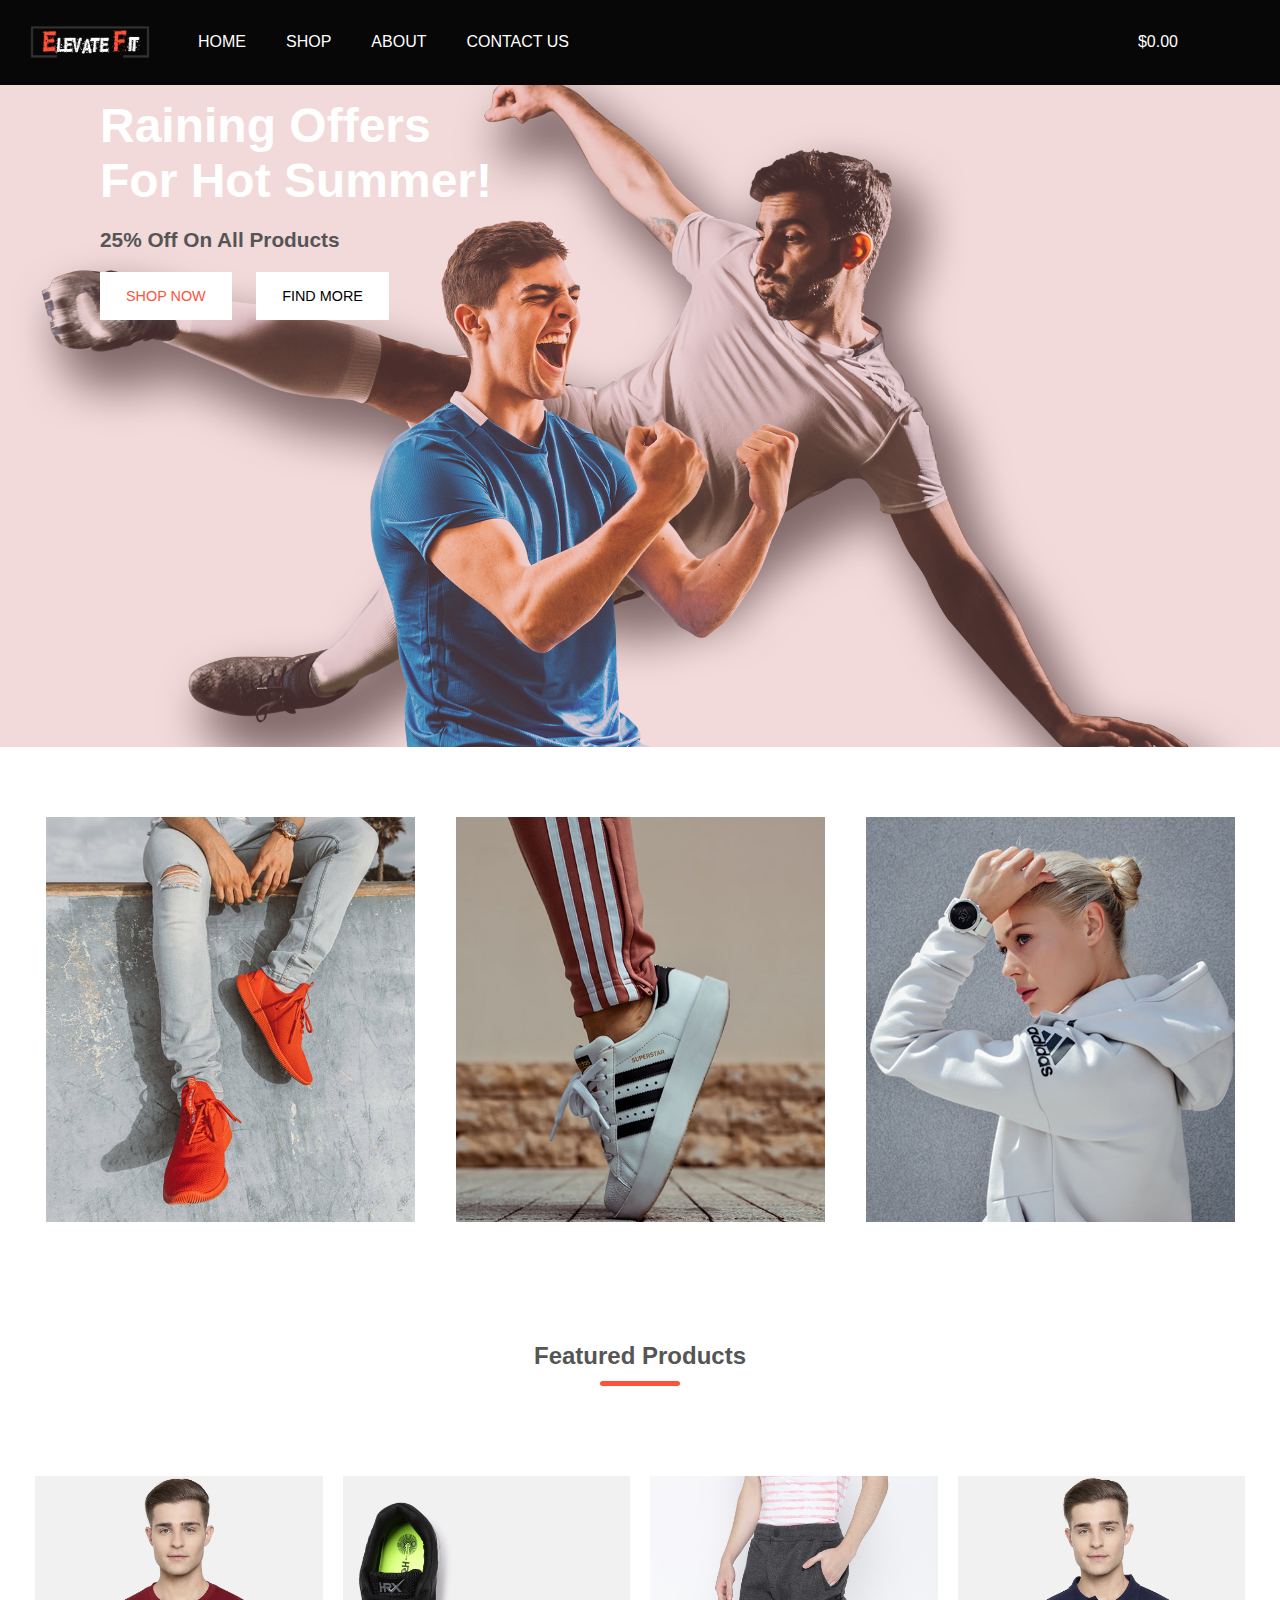
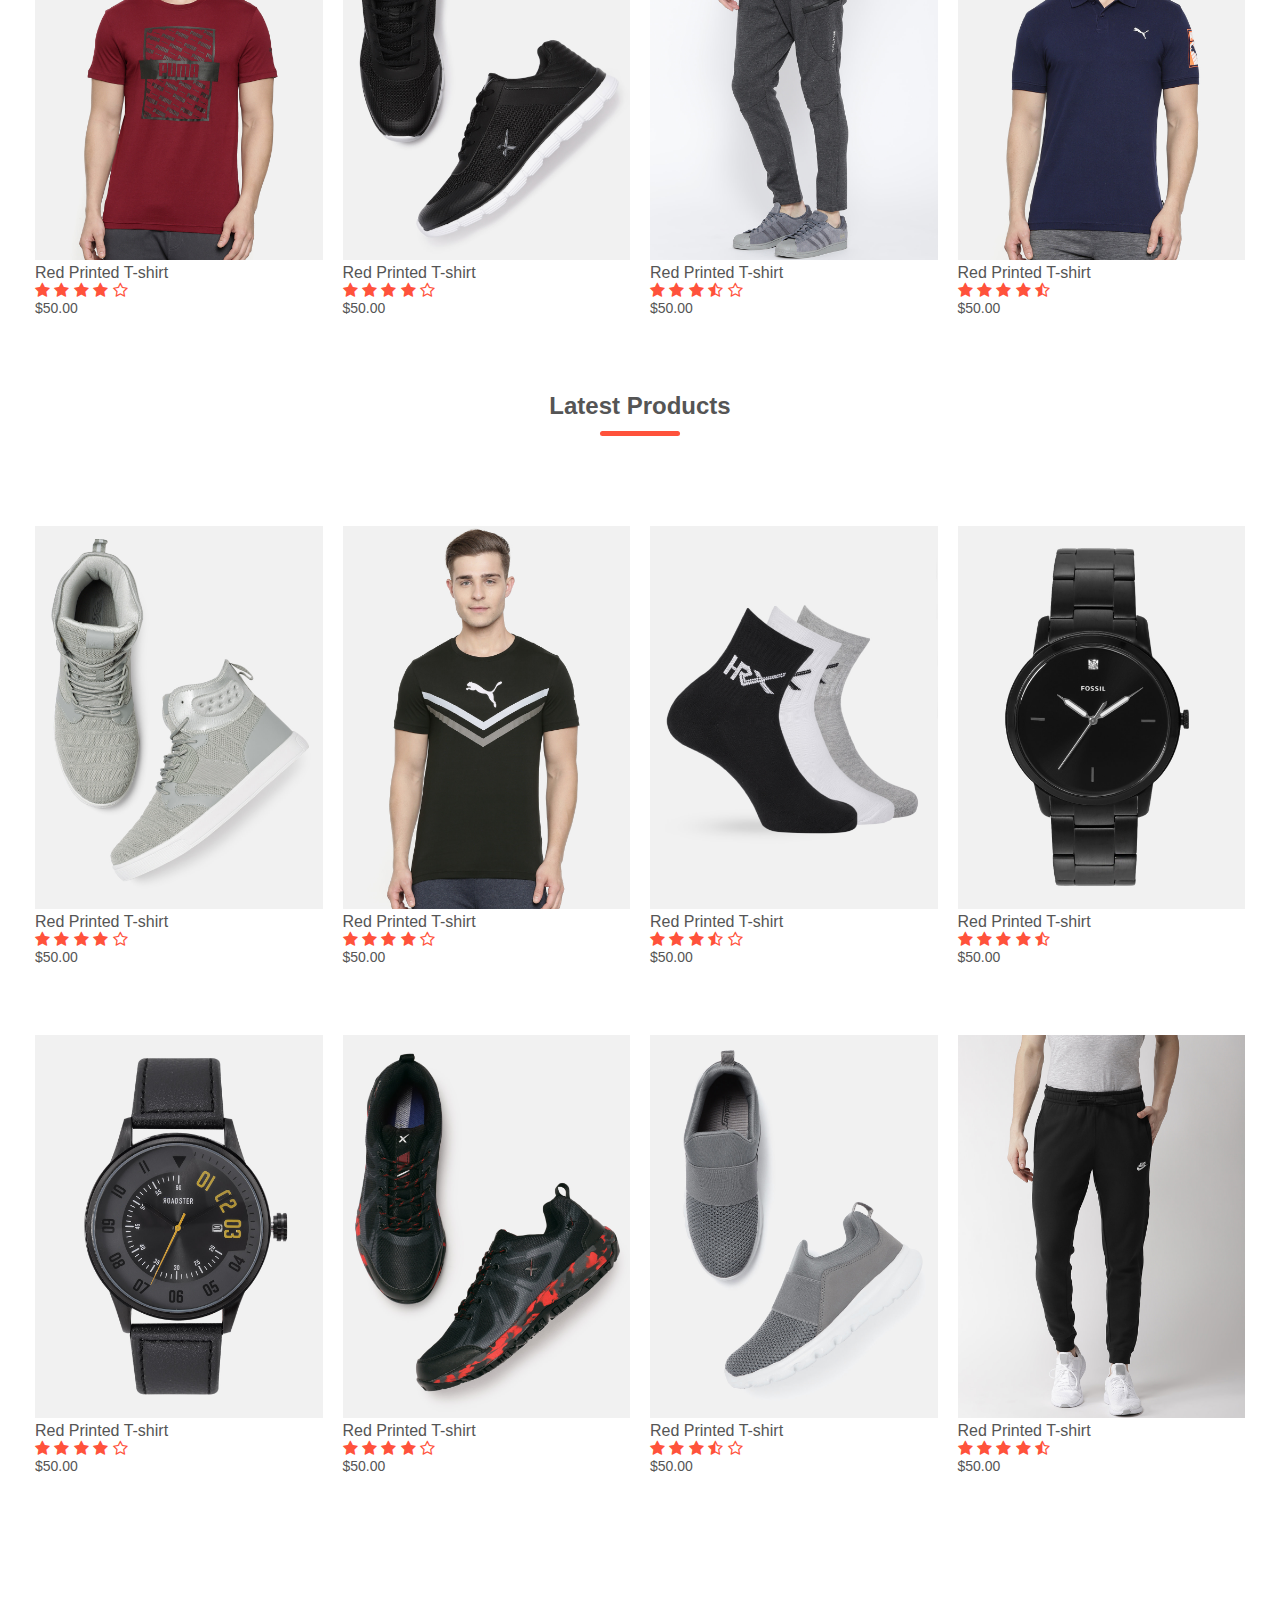
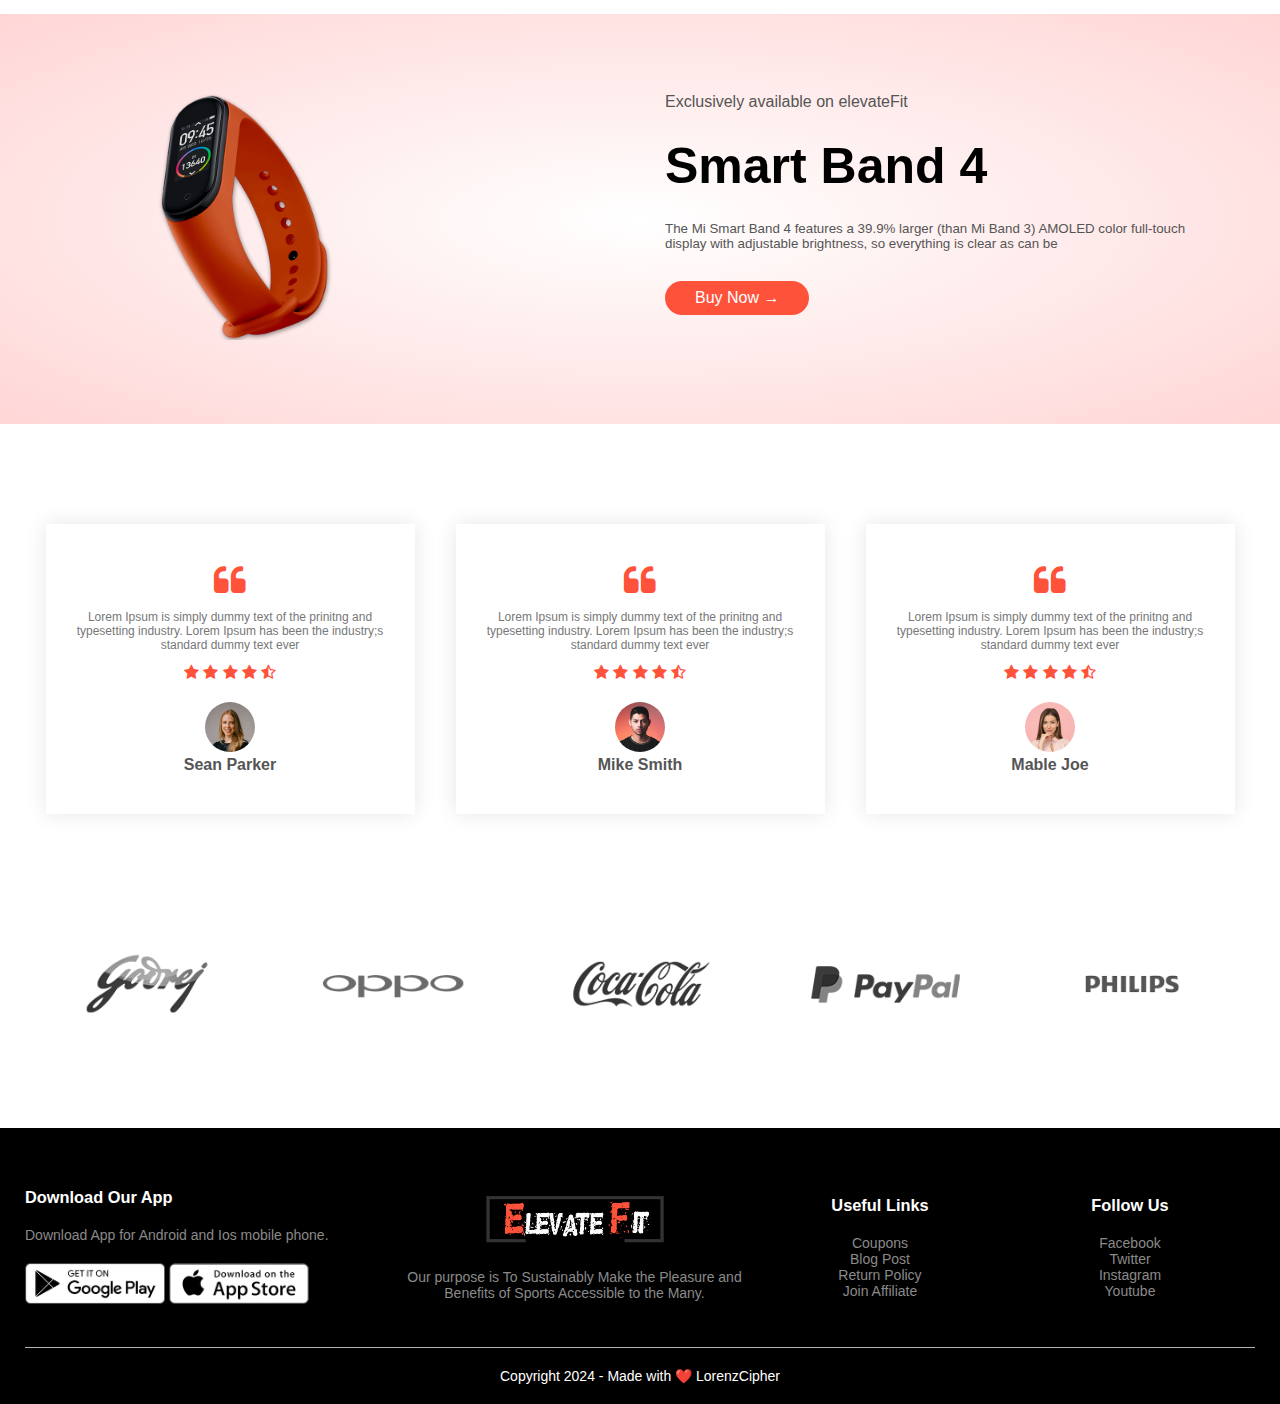
==== index.html @ 2be1a94d "ELF-1 ELF-2 filter category and by price" ====
<!DOCTYPE html>
<html lang="en">

<head>
    <meta charset="UTF-8">
    <meta name="viewport" content="width=device-width, initial-scale=1.0">
    <!--we have added this view port tag and set initial scale to 1 so that our side shoudl be adjustable according to different devices especially for mobile devices-->
    <title>elevateFit | The #1 Ecommerce Website </title>
    <link rel="stylesheet" href="css/style.css">
    <link rel="stylesheet" href="css/banner.css">
    <link href="https://fonts.googleapis.com/css2?family=Poppins:wght@200;300;400;500;600;700&display=swap"
        rel="stylesheet">
    <!--poppins font from google fonts website then select popping select some types and then embed-->
    <link rel="stylesheet" href="https://stackpath.bootstrapcdn.com/font-awesome/4.7.0/css/font-awesome.min.css">
    <!--link to connect to font awesome 4 to use different icons, just type font awesome 4 cdn and click on first link and copy the url and past it here with rel="stylesheet"-->

    <link rel="stylesheet" href="https://cdnjs.cloudflare.com/ajax/libs/font-awesome/6.4.0/css/all.min.css"
        integrity="sha512-iecdLmaskl7CVkqkXNQ/ZH/XLlvWZOJyj7Yy7tcenmpD1ypASozpmT/E0iPtmFIB46ZmdtAc9eNBvH0H/ZpiBw=="
        crossorigin="anonymous" referrerpolicy="no-referrer" />

    <link rel="stylesheet" href="https://cdnjs.cloudflare.com/ajax/libs/font-awesome/4.7.0/css/font-awesome.min.css">
    <!---- icon cdn link---->

    <script src="https://code.jquery.com/jquery-3.5.1.js"></script>
    <script src="https://cdnjs.cloudflare.com/ajax/libs/OwlCarousel2/2.3.4/owl.carousel.min.js"></script>
    <link rel="stylesheet" href="https://cdnjs.cloudflare.com/ajax/libs/OwlCarousel2/2.3.4/assets/owl.carousel.min.css">
    <!--- owl carsoul ---->
</head>

<body>

    <!--making header-->
    <header>

        <nav id="nav">

            <img src="images/logo-white.png" class="logo">

            <ul class="menu-bar-side">
                <li><a href="index.html" style=" all: unset;">Home</a></li>
                <li><a href="Products.html" style=" all: unset;">Shop</a></li>
                <li><a href="#" style=" all: unset;">about</a></li>
                <li><a href="#" style=" all: unset;">contact us</a></li>
            </ul>

            <ul class="menu-bar">

                <li>&#36;0.00</li>
                <li><i class='fas fa-shopping-cart'></i></li>

            </ul>

            <i class="fa fa-bars"></i>
        </nav>


        <div class="content">

            <h2 class="heading">
                Raining Offers For Hot Summer!
            </h2>

            <h4>
                25% Off On All Products
            </h4>

            <button class="shopNow">
                shop now
            </button>
            <button class="findMore">
                find more
            </button>

        </div>

    </header>
    <!--- end header --->

    <!--Featured categories-->
  
    <div class="categories">


       
        <div class="small container">
            <div class="row">

                <!--3 columns for 3 images-->
                <div class="col-3">
                    <img src="images/category-1.jpg" alt="">
                </div>
                <div class="col-3">
                    <img src="images/category-2.jpg" alt="">
                </div>
                <div class="col-3">
                    <img src="images/category-3.jpg" alt="">
                </div>

            </div>
        </div>

    </div>

    <!--Featured Products-->
    <!--using same class small container to maintain same styling-->

    <div class="small container">
      
        <h2 class="title">Featured Products</h2>
        <div class="row">
         

            
            <div class="col-4">
                <a href="product-detail.html"><img src="images/product-1.jpg"></a>
                <a href="product-detail.html">
                    <h4>Red Printed T-shirt</h4>
                </a>
                <div class="rating">
                    <i class="fa fa-star"
                        aria-hidden="true"></i>
                    <i class="fa fa-star" aria-hidden="true"></i>
                    <i class="fa fa-star" aria-hidden="true"></i>
                    <i class="fa fa-star" aria-hidden="true"></i>
                    <i class="fa fa-star-o" aria-hidden="true"></i>
                </div>
                <p>$50.00</p>
            </div>

            <div class="col-4">
                <img src="images/product-2.jpg">
                <h4>Red Printed T-shirt</h4>
                <div class="rating">
                    <i class="fa fa-star"
                        aria-hidden="true"></i>
                    <i class="fa fa-star" aria-hidden="true"></i>
                    <i class="fa fa-star" aria-hidden="true"></i>
                    <i class="fa fa-star" aria-hidden="true"></i>
                    <i class="fa fa-star-o" aria-hidden="true"></i>
                </div>
                <p>$50.00</p>
            </div>

            <div class="col-4">
                <img src="images/product-3.jpg">
                <h4>Red Printed T-shirt</h4>
                <div class="rating">
                    <i class="fa fa-star"
                        aria-hidden="true"></i>
                    <i class="fa fa-star" aria-hidden="true"></i>
                    <i class="fa fa-star" aria-hidden="true"></i>
                    <i class="fa fa-star-half-o" aria-hidden="true"></i>
                    <i class="fa fa-star-o" aria-hidden="true"></i>
                </div>
                <p>$50.00</p>
            </div>

            <div class="col-4">
                <img src="images/product-4.jpg">
                <h4>Red Printed T-shirt</h4>
                <div class="rating">
                    <i class="fa fa-star"
                        aria-hidden="true"></i>
                    <i class="fa fa-star" aria-hidden="true"></i>
                    <i class="fa fa-star" aria-hidden="true"></i>
                    <i class="fa fa-star" aria-hidden="true"></i>
                    <i class="fa fa-star-half-o" aria-hidden="true"></i>

                </div>
                <p>$50.00</p>
            </div>
        </div>

        

        <h2 class="title">Latest Products</h2>
        <div class="row">

            <div class="col-4">
                <img src="images/product-5.jpg">
                <h4>Red Printed T-shirt</h4>
                <div class="rating">
                    <i class="fa fa-star"
                        aria-hidden="true"></i>
                    <i class="fa fa-star" aria-hidden="true"></i>
                    <i class="fa fa-star" aria-hidden="true"></i>
                    <i class="fa fa-star" aria-hidden="true"></i>
                    <i class="fa fa-star-o" aria-hidden="true"></i>
                </div>
                <p>$50.00</p>
            </div>

            <div class="col-4">
                <img src="images/product-6.jpg">
                <h4>Red Printed T-shirt</h4>
                <div class="rating">
                    <i class="fa fa-star"
                        aria-hidden="true"></i>
                    <i class="fa fa-star" aria-hidden="true"></i>
                    <i class="fa fa-star" aria-hidden="true"></i>
                    <i class="fa fa-star" aria-hidden="true"></i>
                    <i class="fa fa-star-o" aria-hidden="true"></i>
                </div>
                <p>$50.00</p>
            </div>

            <div class="col-4">
                <img src="images/product-7.jpg">
                <h4>Red Printed T-shirt</h4>
                <div class="rating">
                    <i class="fa fa-star"
                        aria-hidden="true"></i>
                    <i class="fa fa-star" aria-hidden="true"></i>
                    <i class="fa fa-star" aria-hidden="true"></i>
                    <i class="fa fa-star-half-o" aria-hidden="true"></i>
                    <i class="fa fa-star-o" aria-hidden="true"></i>
                </div>
                <p>$50.00</p>
            </div>

            <div class="col-4">
                <img src="images/product-8.jpg">
                <h4>Red Printed T-shirt</h4>
                <div class="rating">
                    <i class="fa fa-star"
                        aria-hidden="true"></i>
                    <i class="fa fa-star" aria-hidden="true"></i>
                    <i class="fa fa-star" aria-hidden="true"></i>
                    <i class="fa fa-star" aria-hidden="true"></i>
                    <i class="fa fa-star-half-o" aria-hidden="true"></i>

                </div>
                <p>$50.00</p>
            </div>
        </div>
        <div class="row">
            <div class="col-4">
                <img src="images/product-9.jpg">
                <h4>Red Printed T-shirt</h4>
                <div class="rating">
                    <i class="fa fa-star"
                        aria-hidden="true"></i>
                    <i class="fa fa-star" aria-hidden="true"></i>
                    <i class="fa fa-star" aria-hidden="true"></i>
                    <i class="fa fa-star" aria-hidden="true"></i>
                    <i class="fa fa-star-o" aria-hidden="true"></i>
                </div>
                <p>$50.00</p>
            </div>

            <div class="col-4">
                <img src="images/product-10.jpg">
                <h4>Red Printed T-shirt</h4>
                <div class="rating">
                    <i class="fa fa-star"
                        aria-hidden="true"></i>
                    <i class="fa fa-star" aria-hidden="true"></i>
                    <i class="fa fa-star" aria-hidden="true"></i>
                    <i class="fa fa-star" aria-hidden="true"></i>
                    <i class="fa fa-star-o" aria-hidden="true"></i>
                </div>
                <p>$50.00</p>
            </div>

            <div class="col-4">
                <img src="images/product-11.jpg">
                <h4>Red Printed T-shirt</h4>
                <div class="rating">
                    <i class="fa fa-star"
                        aria-hidden="true"></i>
                    <i class="fa fa-star" aria-hidden="true"></i>
                    <i class="fa fa-star" aria-hidden="true"></i>
                    <i class="fa fa-star-half-o" aria-hidden="true"></i>
                    <i class="fa fa-star-o" aria-hidden="true"></i>
                </div>
                <p>$50.00</p>
            </div>

            <div class="col-4">
                <img src="images/product-12.jpg">
                <h4>Red Printed T-shirt</h4>
                <div class="rating">
                    <i class="fa fa-star"
                        aria-hidden="true"></i>
                    <i class="fa fa-star" aria-hidden="true"></i>
                    <i class="fa fa-star" aria-hidden="true"></i>
                    <i class="fa fa-star" aria-hidden="true"></i>
                    <i class="fa fa-star-half-o" aria-hidden="true"></i>

                </div>
                <p>$50.00</p>
            </div>
        </div>

    </div>

    <!--offer-->
    <div class="offer">
        <div class="container">
            <div class="row">

                <div class="col-2">
                    <img src="images/exclusive.png" class="offer-img">
                </div>

                <div class="col-2">
                    <p>Exclusively available on elevateFit</p>
                    <h1>Smart Band 4</h1>
                    <small>
                        The Mi Smart Band 4 features a 39.9% larger (than Mi Band 3) AMOLED color full-touch display
                        with adjustable brightness, so everything is clear as can be
                    </small>
                    <a href="" class="btn">Buy Now
                        &#8594;</a>

                </div>
            </div>
        </div>
    </div>

    <!----------------testimonials-------------->

    <div class="testimonial">
        <div class="small container">
            <div class="row">

                
                <div class="col-3">

                    
                    <i class="fa fa-quote-left" aria-hidden="true"></i>
                    <p>
                        Lorem Ipsum is simply dummy text of the prinitng and typesetting industry. Lorem Ipsum has been
                        the industry;s standard dummy text ever
                    </p>
                    <div class="rating">
                        <i class="fa fa-star"
                            aria-hidden="true"></i>
                        <i class="fa fa-star" aria-hidden="true"></i>
                        <i class="fa fa-star" aria-hidden="true"></i>
                        <i class="fa fa-star" aria-hidden="true"></i>
                        <i class="fa fa-star-half-o" aria-hidden="true"></i>
                    </div>
                    <img src="images/user-1.png">
                    <h3>Sean Parker</h3>

                </div>

                <div class="col-3">

                    
                    <i class="fa fa-quote-left" aria-hidden="true"></i>
                    <p>
                        Lorem Ipsum is simply dummy text of the prinitng and typesetting industry. Lorem Ipsum has been
                        the industry;s standard dummy text ever
                    </p>
                    <div class="rating">
                        <i class="fa fa-star"
                            aria-hidden="true"></i>
                        <i class="fa fa-star" aria-hidden="true"></i>
                        <i class="fa fa-star" aria-hidden="true"></i>
                        <i class="fa fa-star" aria-hidden="true"></i>
                        <i class="fa fa-star-half-o" aria-hidden="true"></i>
                    </div>
                    <img src="images/user-2.png">
                    <h3>Mike Smith</h3>

                </div>

                <div class="col-3">

                    <i class="fa fa-quote-left" aria-hidden="true"></i>
                    <p>
                        Lorem Ipsum is simply dummy text of the prinitng and typesetting industry. Lorem Ipsum has been
                        the industry;s standard dummy text ever
                    </p>
                    <div class="rating">
                        <i class="fa fa-star"
                            aria-hidden="true"></i>
                        <i class="fa fa-star" aria-hidden="true"></i>
                        <i class="fa fa-star" aria-hidden="true"></i>
                        <i class="fa fa-star" aria-hidden="true"></i>
                        <i class="fa fa-star-half-o" aria-hidden="true"></i>
                    </div>
                    <img src="images/user-3.png">
                    <h3>Mable Joe</h3>

                </div>

            </div>
        </div>
    </div>

    <!----------brands-------------->

    <div class="brands">
        <div class="small container">
            <div class="row">
                <div class="col-5">
                    <img src="images/logo-godrej.png">
                </div>

                <div class="col-5">
                    <img src="images/logo-oppo.png">
                </div>


                <div class="col-5">
                    <img src="images/logo-coca-cola.png">
                </div>


                <div class="col-5">
                    <img src="images/logo-paypal.png">
                </div>


                <div class="col-5">
                    <img src="images/logo-philips.png">
                </div>

            </div>
        </div>
    </div>

    <!-------footer------->
    <div class="footer">
        <div class="container">
            <div class="row">

           
                <div class="footer-col-1">
                    <h3>Download Our App</h3>
                    <p>Download App for Android and Ios mobile phone.</p>

                  
                    <div class="app-logo">
                        <img src="images/play-store.png">
                        <img src="images/app-store.png">
                    </div>

                </div>

                <div class="footer-col-2">
                    <img src="images/logo-white.png">
                    <p>Our purpose is To Sustainably Make the Pleasure and Benefits of Sports Accessible to the Many.
                    </p>
                </div>

                <div class="footer-col-3">
                    <h3>Useful Links</h3>
                    <ul>
                        <li>Coupons</li>
                        <li>Blog Post</li>
                        <li>Return Policy</li>
                        <li>Join Affiliate</li>
                    </ul>

                </div>

                <div class="footer-col-4">
                    <h3>Follow Us</h3>
                    <ul>
                        <li>Facebook</li>
                        <li>Twitter</li>
                        <li>Instagram</li>
                        <li>Youtube</li>
                    </ul>

                </div>
            </div>
            
            <hr>
            <a href="" class="copyright">Copyright 2024 - Made with ❤️ LorenzCipher</a>
        </div>
    </div>

    <!-----------------JS----------------------->


</body>

</html>
---- css/style.css ----
*{                              /* "*" is used for all elements in your website*/
    margin:0;               
    padding:0;
    box-sizing: border-box;     /*box sizing: border-box is used to add padding and border in both width and heghts.*/ 

}
body{
    font-family: 'Poppins', sans-serif;
}

.navbar{
    display: flex;
    align-items: center;
    padding: 20px;

}
nav{
    flex: 1;
    text-align: right;
}
nav ul{
    display: inline-block;
    list-style-type: none;
}
nav ul li{
    display: inline-block;
    margin-right:20px;
}
/*for menu links*/
a{
    text-decoration: none;
    color:#555;
}
p{
    color:#555;
}
.container{
    max-width: 1300px;/*width of the header section will not be more than 1300px*/
    margin: auto;
    padding-left: 25px;
    padding-right: 25px;
}
/*dividing text and image in haif*/
.row{
    display: flex;/*flexible content*/
    align-items: center;
    flex-wrap: wrap;/*wrap place single line or multi lines in given space.*/ 
    justify-content: space-around;/*"Display the flex items with space before, between, and after the lines:"*/
}
.col-2{
    flex-basis: 50%;/*divide it into haif*/
    min-width: 300px;
}
.col-2 img{
    max-width: 65%;
    padding: 50px 0px;/*top bottom 50, left right 0*/
}
.col-2 h1{
    font-size: 50px;
    line-height: 60px;
    margin: 25px;
}
.col-2 p{
    margin-left:25px;
}

/*design header button explore now*/
.btn{
    display: inline-block;
    background-color: #ff523b;
    color: #fff;
    padding: 8px 30px;
    margin: 30px 0;
    margin-left: 25px;
    border-radius: 30px;
    transition: background 0.5s;/*below I have specified the change in button color when hover. this transition will delay color change by 0.5 sec*/
}
.btn:hover{
    background: #563434;
}
.header{
    background: radial-gradient(#fff, #ffd6d6);
}
.header .row{
    margin-top: 75px;
}
/*for featured categories are*/
.categories{
    margin: 70px 0px;
}
.col-3{
    flex-basis: 30%;/*30% for each image*/
    min-width: 250px;/*images should have min width of 250 px*/
    margin-bottom: 30px;
}
.col-3 img{
    width: 100%;/*utilize full col-3 width which has min-width of 250 px*/
}
/*featured products*/
/*small container edit whole section consist of rows*/
.small container{
    max-width: 1080px;
    margin:auto;/*make images in center*/
    padding-left: 25px;
    padding-right: 25px;
}
/*col-4 will edit col of images*/
.col-4{
    flex-basis: 25%;/*each image column occupies 25% each*/
    padding: 10px;
    min-width: 200px;
    margin-bottom: 50px;
    transition: transform 0.5s;/*when apply hover effect it will move image with 5sec delay*/
}
.col-4 img{
    width: 100%;/*each image occupies full column width*/
}
/*for title class consist of heading of feature products*/
.title{
    text-align: center;
    margin: 0px auto 80px;
    position: relative;
    line-height: 60px;
    color: #555;
}

/*to make divider after featured products heading*/
.title::after{/*after is used to place something after anything*/
    content: "";/*will place divider after title content*/
    background: #ff523b;/*color of divider*/
    width: 80px;/*these all are the features of divider*/
    height:5px;
    border-radius: 5px;
    position: absolute;
    bottom: 0;
    left: 50%;/*50% from l.H.S*/
    transform: translateX(-50%);
}
/*for products title*/
h4{
    color: #555;
    font-weight: normal;
}
/*for products price*/
.col-4 p{    
    font-size: 14px;
}
/*change color of rating stars -> .rating for rating class and .fa for icons*/
.rating .fa{
    color: #ff523b;
}
/*hover effect to feature products images*/
.col-4:hover{
    transform: translateY(-5px);/*hover effect to col-4 which contain 4 images of featured products and image move in y direction when hover*/ 
}
/*offer section*/

.offer{
    background: radial-gradient(#fff, #ffd6d6);
    margin-top: 80px;
    padding: 30px;
}
.col-2 .offer-img{
    padding: 50px;   
}
small{
    color: #555;
    display: block;
    margin-left:25px;
}
/*testimonial*/
.testimonial{
    padding-top: 100px;
}
.testimonial .col-3{
    text-align: center;
    padding: 40px 20px;
    box-shadow: 0 0 20px 0 rgba(0,0,0,0.1);/*it will add shadow to each column like a box*/
    cursor: pointer;/*it convert cursor to shape pointer when moving cursor over testimonials*/
    transition: transform 0.5s;/*for hover effect*/
}
.testimonial .col-3 img{/*for the images of testimonials*/
    width: 50px;
    margin-top: 20px;
    border-radius: 50%;

}
.testimonial .col-3:hover{
    transform: translateY(-10px)/*hover effect to each column*/
}
/*designing quote section*/
.fa.fa-quote-left{
    font-size: 34px;
    color: #ff523b;/*color of quote icon*/
}
.col-3 p{/*modify p of testimonials*/
    font-size:12px;
    margin: 12px 0;
    color: #777;
}
.testimonial .col-3 h3{
    font-weight: 600;
    color: #555;
    font-size: 16px;
}
/*brands*/
.brands{
    margin: 100px auto;
}
.col-5{
    width: 160px;
}
.col-5 img{
    width: 100%;
    cursor: pointer;
    filter: grayscale(100%)/*logo color would be gray*/
}
.col-5 img:hover{
    filter: grayscale(0);/*when hover on brands, it will remove gray color*/
}
/*designing footer*/
.footer{
    background: #000;/*footer background color is black*/
    color: #8a8a8a;/*text color*/
    font-size: 14px;
    padding: 60px 0 20px;
}
.footer p{
    color: #8a8a8a;/*paragraphs color in class footer*/
}
.footer h3{
    color: #fff;/*heading color is white*/
    margin-bottom: 20px;
}
.footer-col-1, .footer-col-2, .footer-col-3, .footer-col-4{
    min-width: 250px;/*all columns should have a min width of 250px*/
    margin-bottom:20px;
}
.footer-col-1{
    flex-basis: 30%;
}
.footer-col-2{
    flex: 1;/*flex 1 is used to fill complete occupy given space*/
    text-align: center;
}
.footer-col-2 img{
    width: 180px;/*editing image in col2*/
    margin-bottom: 20px;
}
.footer-col-3, .footer-col-4{
    flex-basis: 12%;/*both footer col3 and col4 occupies 12% each*/
    text-align: center;
}
ul{
    list-style-type: none;/*remove bullets from links specially links which are in footer*/
}
.app-logo{
    margin-top: 20px;
}
.app-logo img{
    width: 140px;
}
.footer hr{
    border: none;
    background: #b5b5b5;
    height: 1px;
    margin: 20px 0;
}
.copyright{
    display: block;
    text-align: center;
    color: #fff;
}

/*-----------media query for menu-------------*/

.menu-icon{
    width: 28px;/*width of menu icon image*/
    margin-left: 20px;
    display: none;/*initially menu icon image will not be visible on any screen*/
}
/*we have to display menu icon for small screens only and hide it for larger screens*/

/*menu icon will be visible for width of page less than 800px, above 800px or larger screen it will not be visible and we get navbar */
@media only screen and (max-width:800px){
    nav ul{/*for whole dropdown menu chart*/
        /* position: absolute;
        top: 70px;
        left: 0;
        background: #333;
        width: 100%; */
        /* overflow: hidden;before applying this, we were getting menu links open, so to clipped or close them and to work them only when clicked, we use overflow hidden */
        /* transition: max-Height 0.5s;this will make dropdown menu to open with little bit delay and make it stylish */
        display: inline-block;
        list-style-type: none;
   
    }
    nav ul li{/*for home contacts etc*/
        display: block;
        margin-right: 50px;
        margin-top: 10px;
        margin-bottom: 10px;

    }
    nav ul li a{/*dropdown menu link color would be white*/
        color: #fff;
    }
    .menu-icon{/*we again call menu icon in smaller screen, before smaller screen, we set display none, means initially it was not visible for any screen, but now it will be visible for smaller screens as we set display to block*/
        display:block;
        cursor: pointer; 
    }

}
/*All prodcuts page*/
.row-2{
    justify-content: space-between;/*create some space heading and selection panel*/
    margin: 100px auto 50px;
}
select{
    border: 1px solid #ff523b;/*create red border around dropdown select panel*/
    padding: 5px;
}
select:focus{
    outline: none;/*the issue was when create red border above, it shows red border but upon selecting other option it again becomes black, so we set outline none upon clicking and for clicking or tabing, focus is used*/ 
}
.page-btn{
    margin: 0 auto 80px;
}
.page-btn span{/*desigining pages no button which we have made using span tag*/
    display: inline-block;
    border: 1px solid #ff523b;
    margin-left: 10px;
    width: 40px;
    height: 40px;
    text-align: center;  
    line-height: 40px;
    cursor: pointer;
}
.page-btn span:hover{/*adds hover effect to page btn*/
    background: #ff523b;
    color: #ffff;
}
/*single product details*/
.single-product{
    margin-top: 80px;
}
.single-product .col-2 img{
    padding: 0;
}
.single-product .col-2{
    padding: 20px;
    text-align: left;
}

.single-product select{/*styling size dropdown*/
    display: block;
    padding: 10px;
    margin-top: 20px;
}
.single-product h4{
    margin: 20px 0;
    font-size: 22px;
    font-weight: bold; 

}

.single-product input{/*style no of products input*/
    width: 50px;
    height: 40px;
    font-size: 20px;
    margin-right: 10px;
    border: 1px solid #ff523b;
}
input:focus{
    outline: none;
}
.single-product .fa{/*styling icon with product details h3*/
    color: #ff523b;
    margin-left: 10px;
}
.small-img-row{
    display:flex;/*make all 4 images flexible*/
    width: 46em;
    justify-content: space-between;/*this will make all 4 images to take equal available space in single line without any gap, mean 25% each col, and to place gap between each col, we call col below and made 24% so to have a gap*/
}
.small-img-col{
    flex-basis: 24%;/*this will make each column to take 24% space and 1% gap*/
}
.single-product .col-2 p{
    margin-left: 0px;
}
.single-product .col-2 h1{
    margin-left: 0px;
}
/*Cart Items*/
.cart-page{
    margin: 80px auto;
}
table{
    width: 100%;/*takes full width of the web page*/
    border-collapse: collapse;
}
.cart-info{
    display: flex;
    flex-wrap: wrap;
}
th{
    text-align: left;
    padding: 5px;
    color: white;
    background: #ff523b;
    font-weight: normal;
}
td{
    padding: 10px 5px;
}
td input{
    width: 40px;
    height: 30px;
    padding: 5px;
}
td a{
    color: #ff523b;
    font-size: 12px;
}
td img{
    width: 80px;
    height: 80px;
    margin-right: 10px;
}
td small{
    padding-left: 0px;
    margin-left: 0px;
}

.total-price{
    display: flex;
    justify-content: flex-end;/*put content with max width at the end, if flex start, then put content at start with max width as we mentioned max width below*/
}
.total-price table{
    border-top: 3px solid #ff523b;
    width: 100%;
    max-width: 480px;
}
td:last-child{
    text-align: right;/*align all last column values to right, in our case, these are prices*/
}
th:last-child{
    text-align: right;
}
/*account page*/
.account-page{
    padding: 50px 0;
    background: radial-gradient(#fff, #ffd6d6);

}
.form-container{/* in account page first column, we place an image, and in second coloumn we place form having following specs*/
    background: #fff;
    width: 300px;
    height: 400px;
    position: relative;
    text-align: center;
    padding: 20px 0;
    margin: auto;
    box-shadow: 0 0 20px 0px rgba(0, 0, 0, 1);
    overflow: hidden;
}
.form-container span{
    font-weight: bold;
    padding: 0 10px;
    color: #555555;
    cursor: pointer;
    width: 100px;
    display: inline-block;
}
.form-btn{
    display: inline-block;
}
.form-container form{
    max-width: 300px;
    padding: 0 20px;
    position:absolute;
    top: 130px;
    transition: transform 1s;

}
form input{
    width: 100%;
    height: 30px;
    margin: 10px 0;
    padding: 0 10px;
    border: 1px solid #ccc;
}
form .btn{
    width: 100%;
    border: none;
    cursor: pointer;
    margin: 10px 0; 
}
form .btn:focus{
    outline: none;
}
#LoginForm{
    left: -300px;
     
}
#RegForm{
    left: 0;
}
form a{
    font-size: 12px;
}
#Indicator{
    width: 100px;
    border: none;
    background: #ff523b;
    height: 3px;
    margin-top: 8px;
    transform: translateX(100px);
    transition: transform 1s;
}


/*----------media query for each and every item display on mobile or screen size less than 600px---------------*/

@media only screen and (max-width: 600px){

    .row{/*this is the row which we have used in every section*/
        text-align: center;/*when open on mobile, we make text in every row to be center align*/
    }
    .col-2, .col-3,.col-4{/*for all columns view on mobile, we want one column single line occupying 100% width we not want 3 or 4 in single line*/
        flex-basis: 100%;
    }
    /*for single product detail page*/
    .single-product .row{
        text-align: left;
    }
    .single-product .col-2{
        padding: 20px;
    }
    .single-product h1{
        font-size: 26px;
        line-height: 26px;
    }
    /*for cart page*/
    .cart-info p{
        display:none;/*hide product name in smaller screen*/
    }

}
---- css/banner.css ----
*{
    margin:0;
    padding:0;
    box-sizing:border-box;
    list-style:none;
    text-decoration:none;
    transition:all .1s;
    user-select:none;
  }
  
  
  /*--color shotcut--*/
  :root {
    --orange:#ff523b;
    --white:#fff;
  }
  
  
  body{
    font-family: 'Roboto', sans-serif;
    overflow-x:hidden;
  }
  
  
  header{
    background: url(../images/image11.png);
    background-size: cover;
    /* background-position: 100%; */
    background-attachment: fixed;
    width: 100%;
    height: 83vh;
    position: relative;
  
  }
  
  
  header:before{
    content:"";
    width:100%;
    height:100%;
    position:absolute;
    top:0;
    left:0;
    z-index:0;
    background:rgba(211, 134, 134, 0.3);
  }
  
  
  header nav{
    background:rgb(0 0 0 / 30%);
    color:var(--white);
    display:flex;
    position:relative;
    padding:25px 30px;
  }
  #nav {
    position: sticky;
    top: 0;
    overflow: hidden;
    z-index: 122;
    background-color: rgb(7, 7, 7);
  }
  
  header nav .fa-bars,
  header nav .fa-remove{
    display:none;
  }
  
  header nav img{
    margin-right: 3em;
    width:120px;
  }
  
  header nav ul{
    display:flex;
    justify-content:center;
    align-items:center;
    gap:20px;
    height:100%;
    text-transform:uppercase;
  }
  
  header nav ul li{
    cursor:pointer;
  }
  
  header nav ul li:hover{
    color:#ff523b;
  }
  
  
  header nav ul:nth-child(2){
    height:auto;
  }
  
  
  header nav ul:nth-child(3){
    position:absolute;
    top:0%;
    right:30px;
    font-weight:100;
  }
  
  
  header .content{
    position:absolute;
    top: 28%;
    left:100px;
    transform:translate(0,-50%);
    text-transform:capitalize;
    color:#fff;
    width:400px;
  }
  
  
  header .content  .heading{
    font-size:3em;
  }
  
  
  header .content h4{
    margin-top:20px;
    font-weight:600;
    font-size:1.3em;
  }
  
  header .content button{
    border:1px solid var(--white);
    outline:none;
    padding:15px 25px;
    margin-top:20px;
    margin-right:20px;
    text-transform:uppercase;
    font-size:.90em;
    background:none;
    color:var(--white);
    font-weight:100;
    cursor:pointer;
    transition:all .5s;
  }
  
  
  header .content .shopNow{
    background:var(--white);
    color:var(--orange);
  }
  
  
  header .content .shopNow:hover{
    background:var(--orange);
    color:var(--white);
    /* border:1px solid #b8b8b8; */
  }
  
  header .content .findMore{
    background:var(--white);
    color:black;
  } 
  header .content .findMore:hover{
    background:var(--orange);
    color:white;
  }
  
  
  
  
  /*---- media queary min--0px & max--599px ----*/
  
  @media (min-width: 0px) and (max-width:599px) {
    
    
    header{
      background-position:center;
      background-size: cover;
    }
    
    header nav ul:nth-child(2){
      background:rgba(0, 52, 82,.15);
      color:var(--white);
      display:block;
      Width:auto;
      height:auto;
      text-align:left;
      padding:30px 30px;
      transition:all .5s;
      position:absolute;
      left:-162px;
      top:92px;
    }
    
    header nav ul:nth-child(2):after{
      content:"\27A7";
      position:absolute;
      top:10px;
      right:-15px;
      font-size:2em;
      cursor:pointer;
    }
    
    header nav ul:nth-child(2):after:hover{
      color: #ff523b;
    }
    
    header nav ul:nth-child(3){
      background:rgba(0, 52, 82,.15);
      color:var(--white);
      display:block;
      right:0;
      top:92px;
      Width:200px;
      height:0px;
      overflow:hidden;
      text-align:center;
      transition:all .5s;
    }
    
    
    header nav ul:nth-child(3) li{
      margin:5px 0;
    }
    
    header nav ul:nth-child(3) li:nth-child(1){
      margin-top:30px;
    }
    
    header nav ul:nth-child(3) li:nth-child(5){
      margin-bottom:30px;
    }
    
    header nav .fa-bars,
    header nav .fa-remove{
      display:block;
      position:absolute;
      right:50px;
      top:50%;
      transform:translate(0,-50%);
      font-size:2em;
      cursor:pointer;
    }
    
    header nav .fa-bars:hover,
    header nav .fa-remove:hover{
      color: #ff523b;
    }
    
    
    header .content{
      left:0px;
      width:100%;
      top: 52%;
      padding:0 30px;
      font-size: 12px;
    }
    
    header .content .heading{
      font-size:2.1em;
    }
    
    header .content h4{
      font-size:1.1em;
    }
    
    header .content button{
      font-size:.80em;
    }
    
    
  }
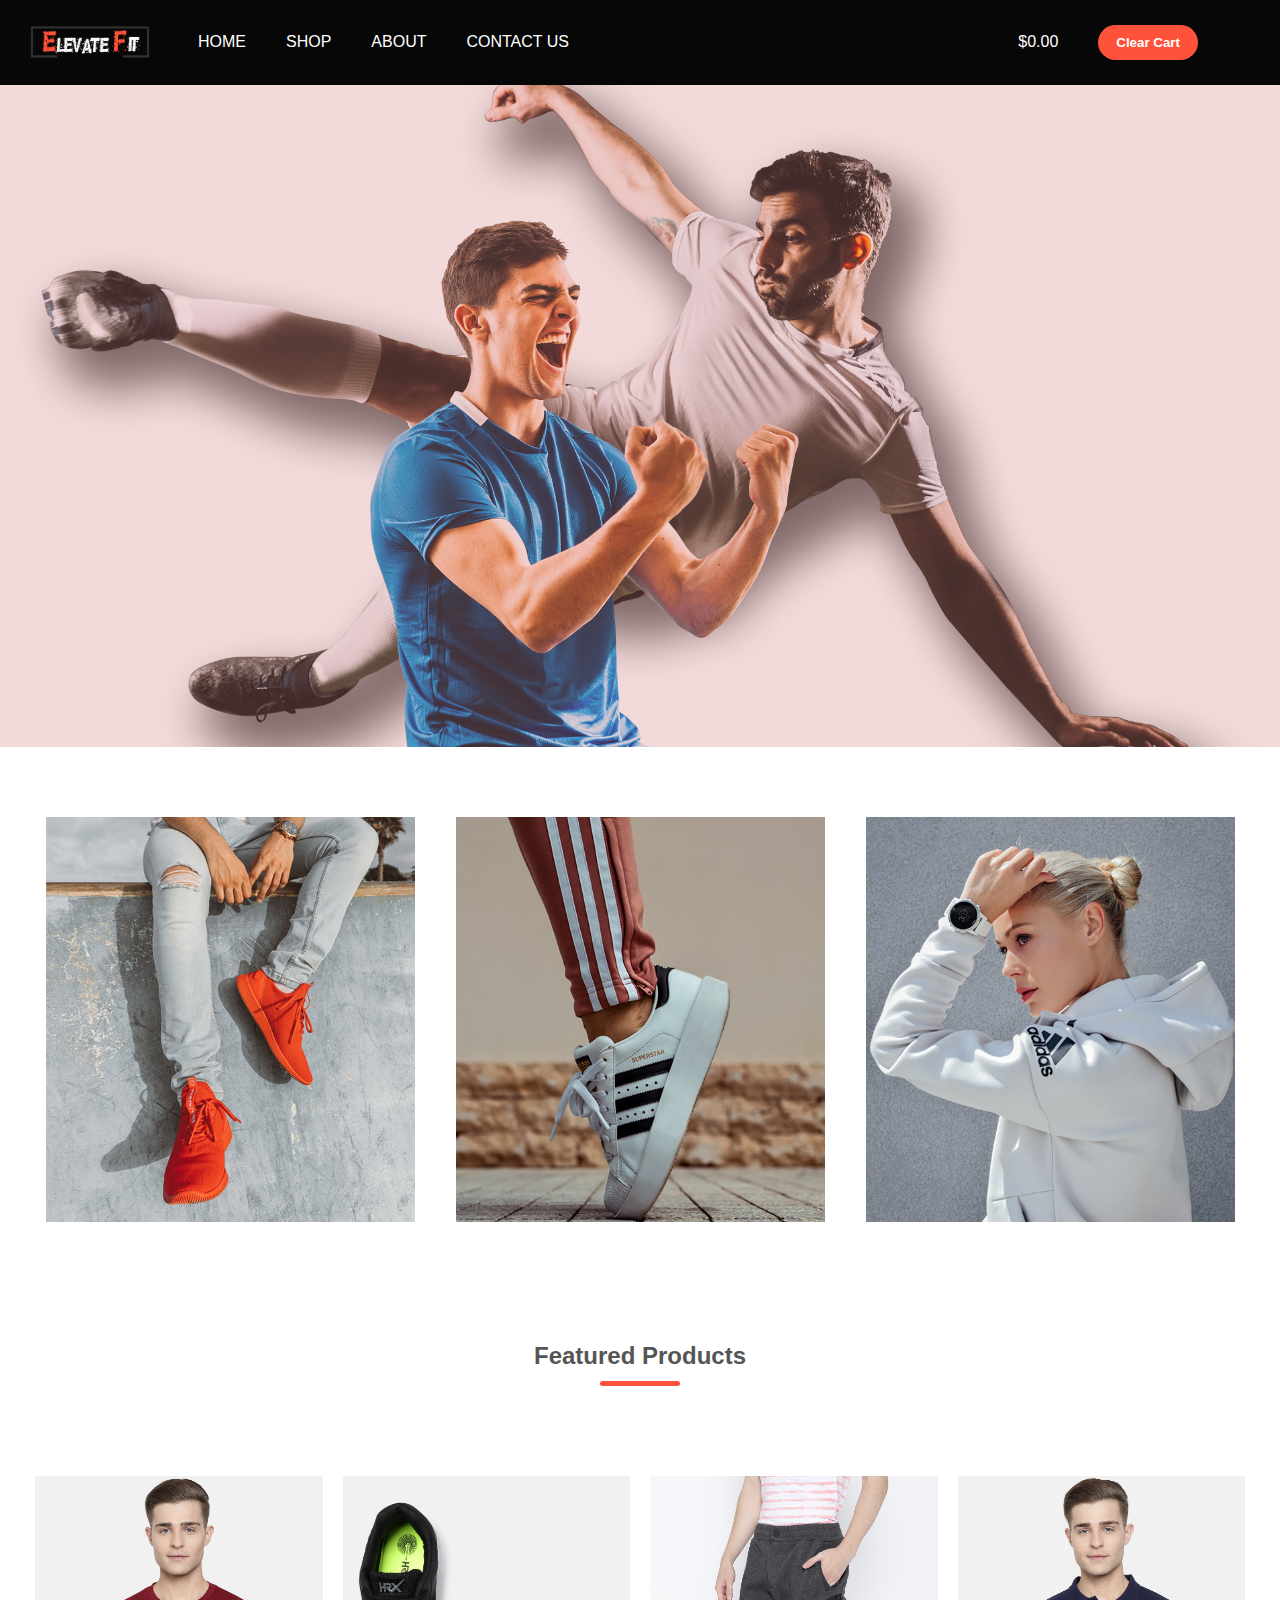
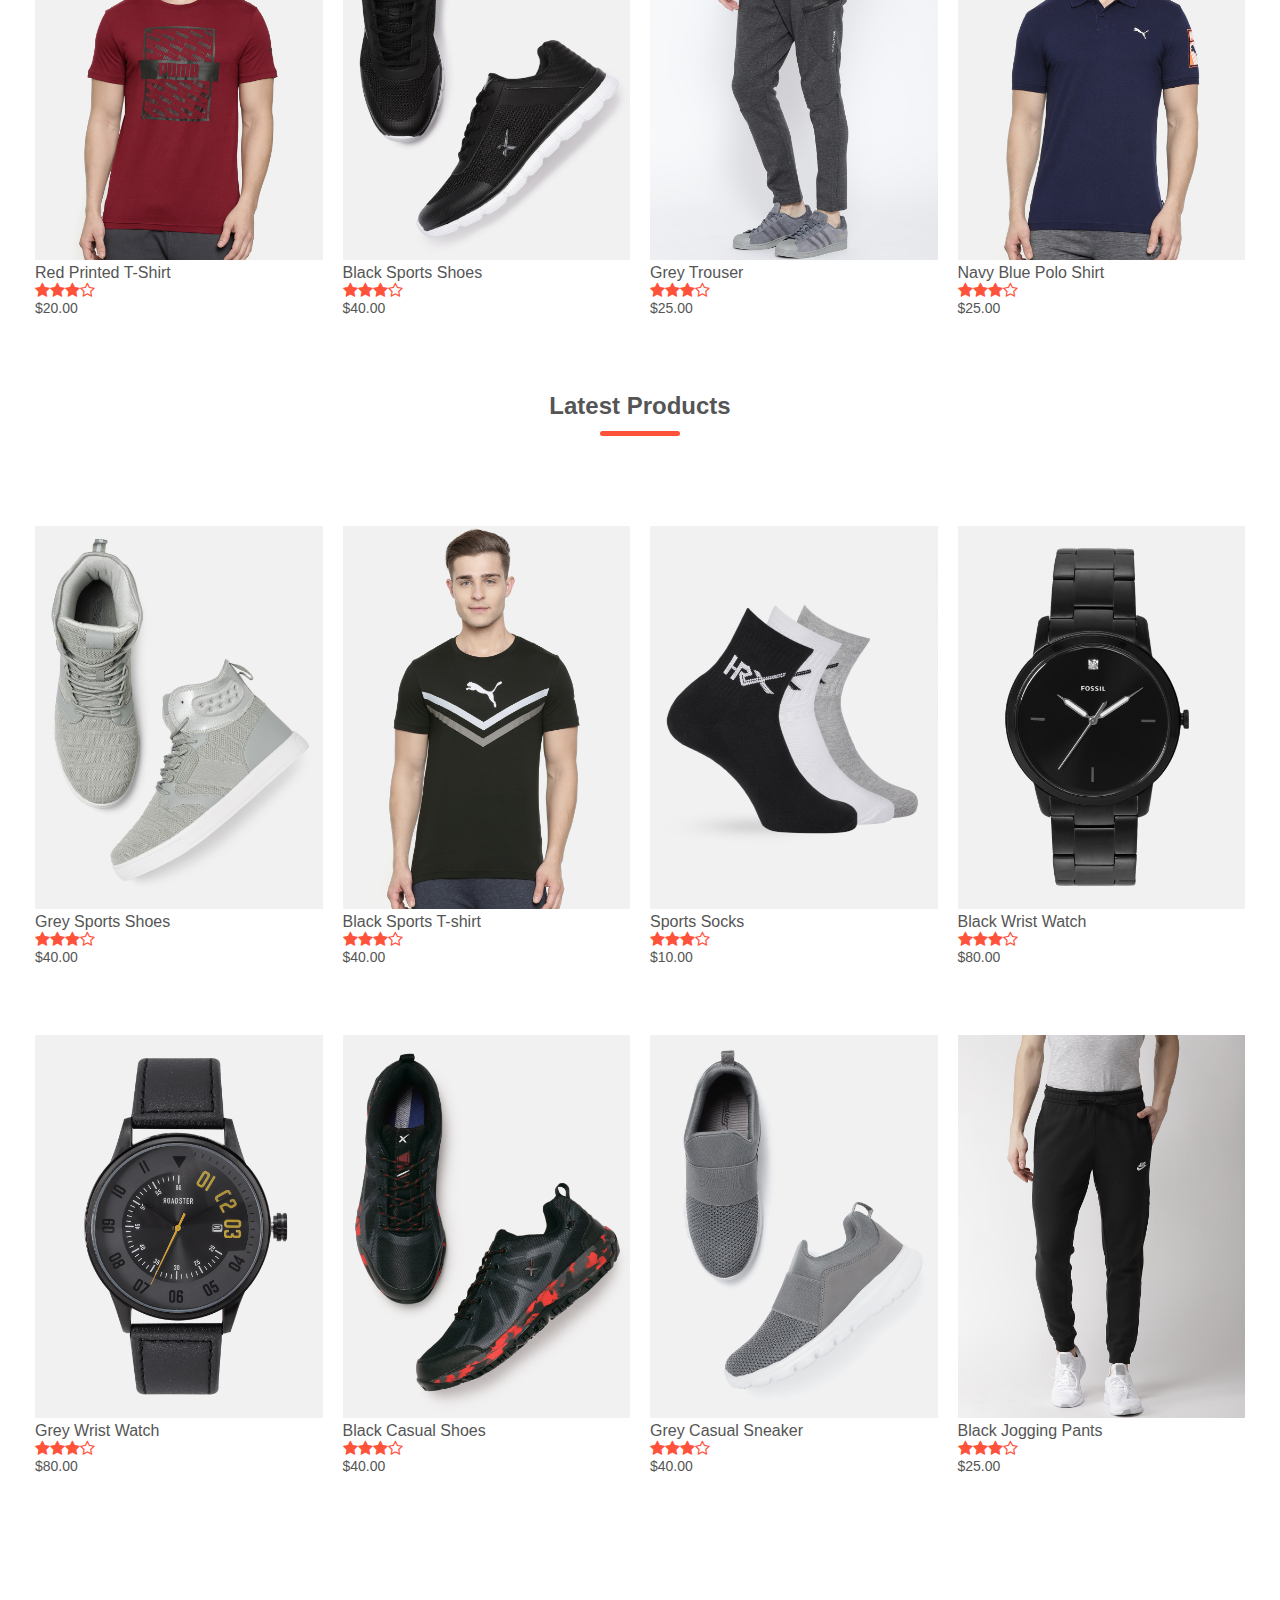
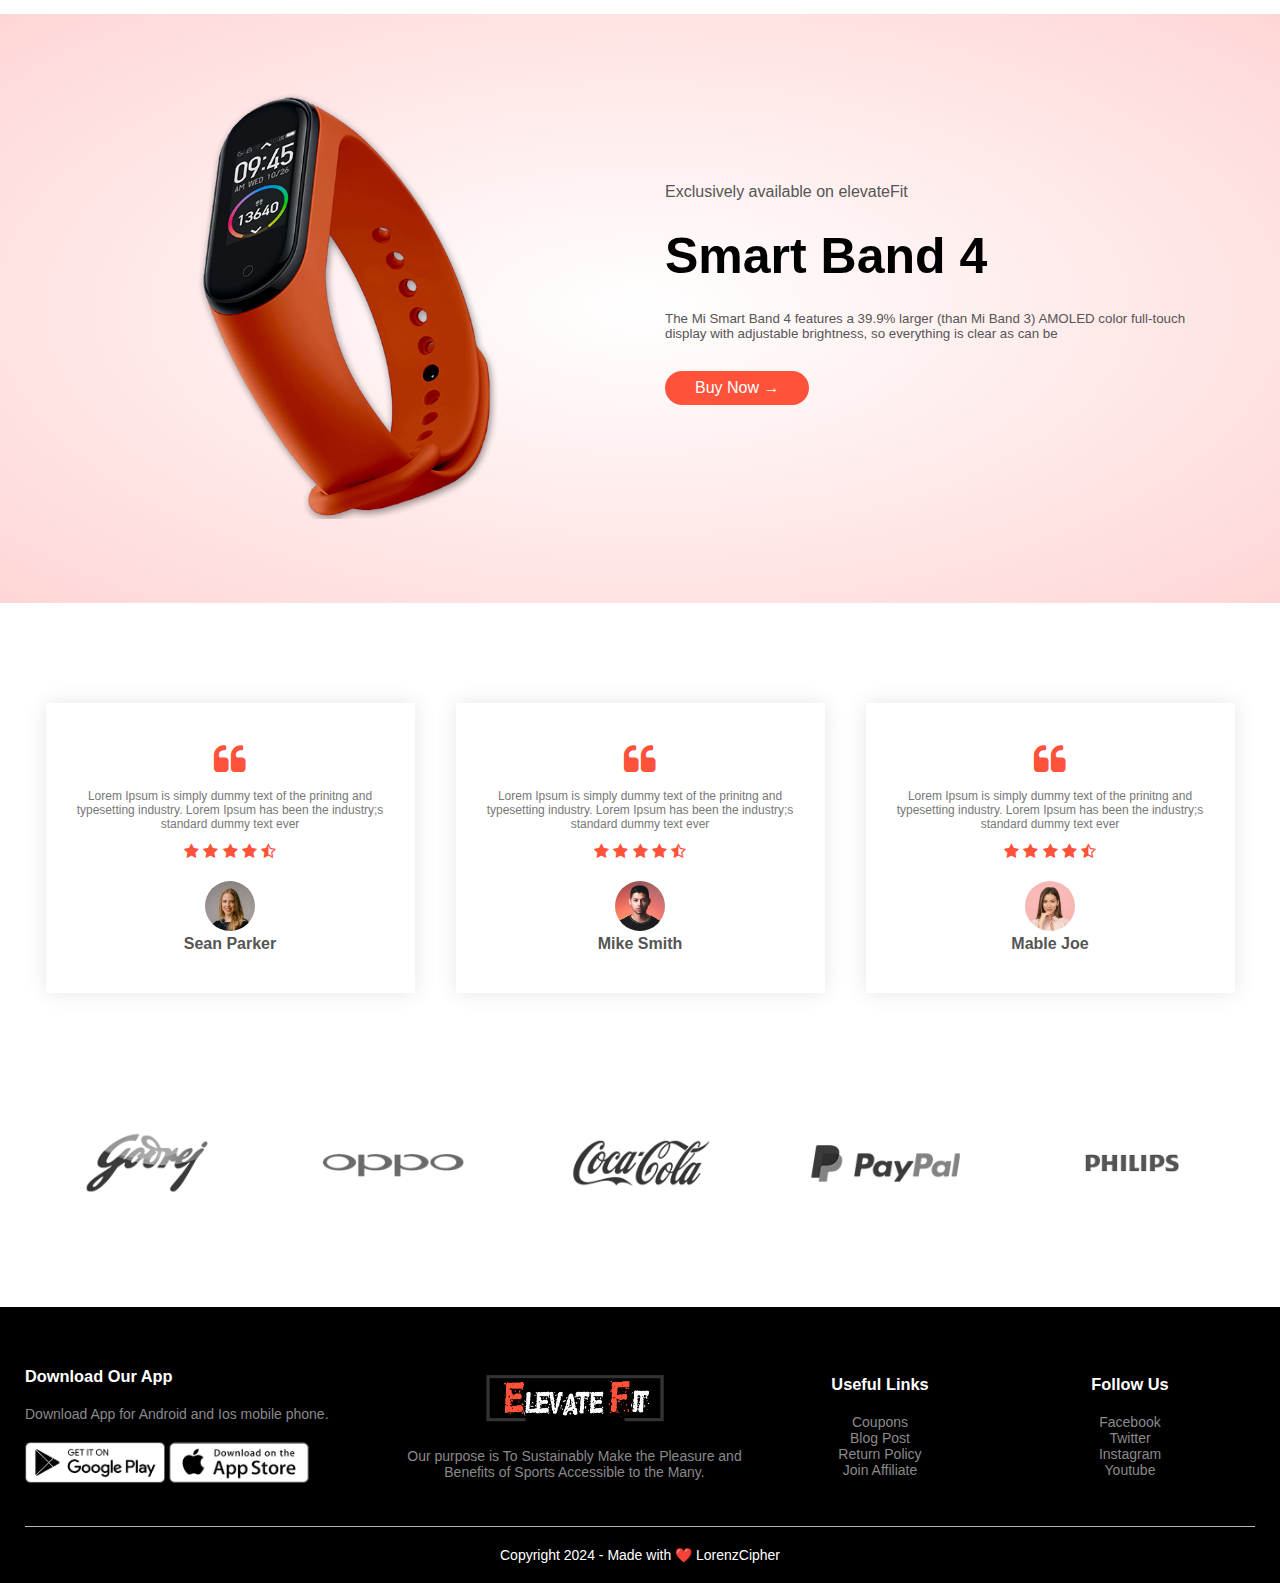
==== commit 8f7a26d3: "ELF-7 add checkout page to place order form , add clear cart on all pages , add some improvements" ====
--- a/index.html
+++ b/index.html
@@ -8,22 +8,22 @@
     <title>elevateFit | The #1 Ecommerce Website </title>
     <link rel="stylesheet" href="css/style.css">
     <link rel="stylesheet" href="css/banner.css">
+    <!--poppins font from google fonts website then select popping select some types and then embed-->
     <link href="https://fonts.googleapis.com/css2?family=Poppins:wght@200;300;400;500;600;700&display=swap"
         rel="stylesheet">
-    <!--poppins font from google fonts website then select popping select some types and then embed-->
+    <!--link to connect to font awesome 4 to use different icons, just type font awesome 4 cdn and click on first link and copy the url and past it here with rel="stylesheet"-->
     <link rel="stylesheet" href="https://stackpath.bootstrapcdn.com/font-awesome/4.7.0/css/font-awesome.min.css">
-    <!--link to connect to font awesome 4 to use different icons, just type font awesome 4 cdn and click on first link and copy the url and past it here with rel="stylesheet"-->
-
+
+    <!---- icon cdn link---->
     <link rel="stylesheet" href="https://cdnjs.cloudflare.com/ajax/libs/font-awesome/6.4.0/css/all.min.css"
         integrity="sha512-iecdLmaskl7CVkqkXNQ/ZH/XLlvWZOJyj7Yy7tcenmpD1ypASozpmT/E0iPtmFIB46ZmdtAc9eNBvH0H/ZpiBw=="
         crossorigin="anonymous" referrerpolicy="no-referrer" />
-
     <link rel="stylesheet" href="https://cdnjs.cloudflare.com/ajax/libs/font-awesome/4.7.0/css/font-awesome.min.css">
-    <!---- icon cdn link---->
-
+    <script src="js/main.js"></script>
+    <!-- 
     <script src="https://code.jquery.com/jquery-3.5.1.js"></script>
     <script src="https://cdnjs.cloudflare.com/ajax/libs/OwlCarousel2/2.3.4/owl.carousel.min.js"></script>
-    <link rel="stylesheet" href="https://cdnjs.cloudflare.com/ajax/libs/OwlCarousel2/2.3.4/assets/owl.carousel.min.css">
+    <link rel="stylesheet" href="https://cdnjs.cloudflare.com/ajax/libs/OwlCarousel2/2.3.4/assets/owl.carousel.min.css"> -->
     <!--- owl carsoul ---->
 </head>
 
@@ -45,43 +45,32 @@
 
             <ul class="menu-bar">
 
-                <li>&#36;0.00</li>
-                <li><i class='fas fa-shopping-cart'></i></li>
+                <li>
+                    <a href="cart.html" style="all:unset">
+                        &#36;0.00
+                    </a>
+                </li>
+                <li>
+                    <a href="cart.html" style="all:unset">
+                        <i class='fas fa-shopping-cart'></i>
+                    </a>
+
+                </li>
 
             </ul>
 
             <i class="fa fa-bars"></i>
         </nav>
 
-
-        <div class="content">
-
-            <h2 class="heading">
-                Raining Offers For Hot Summer!
-            </h2>
-
-            <h4>
-                25% Off On All Products
-            </h4>
-
-            <button class="shopNow">
-                shop now
-            </button>
-            <button class="findMore">
-                find more
-            </button>
-
-        </div>
-
     </header>
     <!--- end header --->
 
     <!--Featured categories-->
-  
+
     <div class="categories">
 
 
-       
+
         <div class="small container">
             <div class="row">
 
@@ -105,20 +94,18 @@
     <!--using same class small container to maintain same styling-->
 
     <div class="small container">
-      
+
         <h2 class="title">Featured Products</h2>
         <div class="row">
-         
-
-            
-            <div class="col-4">
-                <a href="product-detail.html"><img src="images/product-1.jpg"></a>
-                <a href="product-detail.html">
-                    <h4>Red Printed T-shirt</h4>
-                </a>
-                <div class="rating">
-                    <i class="fa fa-star"
-                        aria-hidden="true"></i>
+
+
+
+            <div class="col-4">
+                <img src="images/product-1.jpg">
+
+                <h4>Red Printed T-shirt</h4>
+                <div class="rating">
+                    <i class="fa fa-star" aria-hidden="true"></i>
                     <i class="fa fa-star" aria-hidden="true"></i>
                     <i class="fa fa-star" aria-hidden="true"></i>
                     <i class="fa fa-star" aria-hidden="true"></i>
@@ -131,8 +118,7 @@
                 <img src="images/product-2.jpg">
                 <h4>Red Printed T-shirt</h4>
                 <div class="rating">
-                    <i class="fa fa-star"
-                        aria-hidden="true"></i>
+                    <i class="fa fa-star" aria-hidden="true"></i>
                     <i class="fa fa-star" aria-hidden="true"></i>
                     <i class="fa fa-star" aria-hidden="true"></i>
                     <i class="fa fa-star" aria-hidden="true"></i>
@@ -145,8 +131,7 @@
                 <img src="images/product-3.jpg">
                 <h4>Red Printed T-shirt</h4>
                 <div class="rating">
-                    <i class="fa fa-star"
-                        aria-hidden="true"></i>
+                    <i class="fa fa-star" aria-hidden="true"></i>
                     <i class="fa fa-star" aria-hidden="true"></i>
                     <i class="fa fa-star" aria-hidden="true"></i>
                     <i class="fa fa-star-half-o" aria-hidden="true"></i>
@@ -159,19 +144,18 @@
                 <img src="images/product-4.jpg">
                 <h4>Red Printed T-shirt</h4>
                 <div class="rating">
-                    <i class="fa fa-star"
-                        aria-hidden="true"></i>
-                    <i class="fa fa-star" aria-hidden="true"></i>
-                    <i class="fa fa-star" aria-hidden="true"></i>
-                    <i class="fa fa-star" aria-hidden="true"></i>
-                    <i class="fa fa-star-half-o" aria-hidden="true"></i>
-
-                </div>
-                <p>$50.00</p>
-            </div>
-        </div>
-
-        
+                    <i class="fa fa-star" aria-hidden="true"></i>
+                    <i class="fa fa-star" aria-hidden="true"></i>
+                    <i class="fa fa-star" aria-hidden="true"></i>
+                    <i class="fa fa-star" aria-hidden="true"></i>
+                    <i class="fa fa-star-half-o" aria-hidden="true"></i>
+
+                </div>
+                <p>$50.00</p>
+            </div>
+        </div>
+
+
 
         <h2 class="title">Latest Products</h2>
         <div class="row">
@@ -180,8 +164,7 @@
                 <img src="images/product-5.jpg">
                 <h4>Red Printed T-shirt</h4>
                 <div class="rating">
-                    <i class="fa fa-star"
-                        aria-hidden="true"></i>
+                    <i class="fa fa-star" aria-hidden="true"></i>
                     <i class="fa fa-star" aria-hidden="true"></i>
                     <i class="fa fa-star" aria-hidden="true"></i>
                     <i class="fa fa-star" aria-hidden="true"></i>
@@ -194,8 +177,7 @@
                 <img src="images/product-6.jpg">
                 <h4>Red Printed T-shirt</h4>
                 <div class="rating">
-                    <i class="fa fa-star"
-                        aria-hidden="true"></i>
+                    <i class="fa fa-star" aria-hidden="true"></i>
                     <i class="fa fa-star" aria-hidden="true"></i>
                     <i class="fa fa-star" aria-hidden="true"></i>
                     <i class="fa fa-star" aria-hidden="true"></i>
@@ -208,8 +190,7 @@
                 <img src="images/product-7.jpg">
                 <h4>Red Printed T-shirt</h4>
                 <div class="rating">
-                    <i class="fa fa-star"
-                        aria-hidden="true"></i>
+                    <i class="fa fa-star" aria-hidden="true"></i>
                     <i class="fa fa-star" aria-hidden="true"></i>
                     <i class="fa fa-star" aria-hidden="true"></i>
                     <i class="fa fa-star-half-o" aria-hidden="true"></i>
@@ -222,8 +203,7 @@
                 <img src="images/product-8.jpg">
                 <h4>Red Printed T-shirt</h4>
                 <div class="rating">
-                    <i class="fa fa-star"
-                        aria-hidden="true"></i>
+                    <i class="fa fa-star" aria-hidden="true"></i>
                     <i class="fa fa-star" aria-hidden="true"></i>
                     <i class="fa fa-star" aria-hidden="true"></i>
                     <i class="fa fa-star" aria-hidden="true"></i>
@@ -238,8 +218,7 @@
                 <img src="images/product-9.jpg">
                 <h4>Red Printed T-shirt</h4>
                 <div class="rating">
-                    <i class="fa fa-star"
-                        aria-hidden="true"></i>
+                    <i class="fa fa-star" aria-hidden="true"></i>
                     <i class="fa fa-star" aria-hidden="true"></i>
                     <i class="fa fa-star" aria-hidden="true"></i>
                     <i class="fa fa-star" aria-hidden="true"></i>
@@ -252,8 +231,7 @@
                 <img src="images/product-10.jpg">
                 <h4>Red Printed T-shirt</h4>
                 <div class="rating">
-                    <i class="fa fa-star"
-                        aria-hidden="true"></i>
+                    <i class="fa fa-star" aria-hidden="true"></i>
                     <i class="fa fa-star" aria-hidden="true"></i>
                     <i class="fa fa-star" aria-hidden="true"></i>
                     <i class="fa fa-star" aria-hidden="true"></i>
@@ -266,8 +244,7 @@
                 <img src="images/product-11.jpg">
                 <h4>Red Printed T-shirt</h4>
                 <div class="rating">
-                    <i class="fa fa-star"
-                        aria-hidden="true"></i>
+                    <i class="fa fa-star" aria-hidden="true"></i>
                     <i class="fa fa-star" aria-hidden="true"></i>
                     <i class="fa fa-star" aria-hidden="true"></i>
                     <i class="fa fa-star-half-o" aria-hidden="true"></i>
@@ -280,8 +257,7 @@
                 <img src="images/product-12.jpg">
                 <h4>Red Printed T-shirt</h4>
                 <div class="rating">
-                    <i class="fa fa-star"
-                        aria-hidden="true"></i>
+                    <i class="fa fa-star" aria-hidden="true"></i>
                     <i class="fa fa-star" aria-hidden="true"></i>
                     <i class="fa fa-star" aria-hidden="true"></i>
                     <i class="fa fa-star" aria-hidden="true"></i>
@@ -324,18 +300,17 @@
         <div class="small container">
             <div class="row">
 
-                
-                <div class="col-3">
-
-                    
+
+                <div class="col-3">
+
+
                     <i class="fa fa-quote-left" aria-hidden="true"></i>
                     <p>
                         Lorem Ipsum is simply dummy text of the prinitng and typesetting industry. Lorem Ipsum has been
                         the industry;s standard dummy text ever
                     </p>
                     <div class="rating">
-                        <i class="fa fa-star"
-                            aria-hidden="true"></i>
+                        <i class="fa fa-star" aria-hidden="true"></i>
                         <i class="fa fa-star" aria-hidden="true"></i>
                         <i class="fa fa-star" aria-hidden="true"></i>
                         <i class="fa fa-star" aria-hidden="true"></i>
@@ -348,15 +323,14 @@
 
                 <div class="col-3">
 
-                    
+
                     <i class="fa fa-quote-left" aria-hidden="true"></i>
                     <p>
                         Lorem Ipsum is simply dummy text of the prinitng and typesetting industry. Lorem Ipsum has been
                         the industry;s standard dummy text ever
                     </p>
                     <div class="rating">
-                        <i class="fa fa-star"
-                            aria-hidden="true"></i>
+                        <i class="fa fa-star" aria-hidden="true"></i>
                         <i class="fa fa-star" aria-hidden="true"></i>
                         <i class="fa fa-star" aria-hidden="true"></i>
                         <i class="fa fa-star" aria-hidden="true"></i>
@@ -375,8 +349,7 @@
                         the industry;s standard dummy text ever
                     </p>
                     <div class="rating">
-                        <i class="fa fa-star"
-                            aria-hidden="true"></i>
+                        <i class="fa fa-star" aria-hidden="true"></i>
                         <i class="fa fa-star" aria-hidden="true"></i>
                         <i class="fa fa-star" aria-hidden="true"></i>
                         <i class="fa fa-star" aria-hidden="true"></i>
@@ -428,12 +401,12 @@
         <div class="container">
             <div class="row">
 
-           
+
                 <div class="footer-col-1">
                     <h3>Download Our App</h3>
                     <p>Download App for Android and Ios mobile phone.</p>
 
-                  
+
                     <div class="app-logo">
                         <img src="images/play-store.png">
                         <img src="images/app-store.png">
@@ -469,7 +442,7 @@
 
                 </div>
             </div>
-            
+
             <hr>
             <a href="" class="copyright">Copyright 2024 - Made with ❤️ LorenzCipher</a>
         </div>
--- a/css/style.css
+++ b/css/style.css
@@ -1,71 +1,115 @@
-*{                              /* "*" is used for all elements in your website*/
-    margin:0;               
-    padding:0;
-    box-sizing: border-box;     /*box sizing: border-box is used to add padding and border in both width and heghts.*/ 
-
-}
-body{
+* {
+    /* "*" is used for all elements in your website*/
+    margin: 0;
+    padding: 0;
+    box-sizing: border-box;
+    /*box sizing: border-box is used to add padding and border in both width and heghts.*/
+
+}
+
+body {
     font-family: 'Poppins', sans-serif;
 }
 
-.navbar{
+.navbar {
     display: flex;
     align-items: center;
     padding: 20px;
 
 }
-nav{
+
+nav {
     flex: 1;
     text-align: right;
 }
-nav ul{
+
+nav ul {
     display: inline-block;
     list-style-type: none;
 }
-nav ul li{
+
+nav ul li {
     display: inline-block;
-    margin-right:20px;
-}
+    margin-right: 20px;
+}
+
+.clear-cart-btn {
+    background-color: var(--orange);
+    border-color: transparent;
+    color: var(--white);
+    padding: 8px 16px;
+    border-radius: 30px;
+    transition: background 0.5s;
+    font-weight: 600;
+}
+
+.clear-cart-btn:hover {
+    background: #563434;
+    cursor: pointer;
+}
+
 /*for menu links*/
-a{
+a {
     text-decoration: none;
-    color:#555;
-}
-p{
-    color:#555;
-}
-.container{
-    max-width: 1300px;/*width of the header section will not be more than 1300px*/
+    color: #555;
+}
+
+p {
+    color: #555;
+}
+
+.container {
+    max-width: 1300px;
+    /*width of the header section will not be more than 1300px*/
     margin: auto;
     padding-left: 25px;
     padding-right: 25px;
 }
+
+.small-container {
+    max-width: 1080px;
+    margin: auto;
+    margin-top: auto;
+    padding-left: 25px;
+    padding-right: 25px;
+
+}
+
 /*dividing text and image in haif*/
-.row{
-    display: flex;/*flexible content*/
+.row {
+    display: flex;
+    /*flexible content*/
     align-items: center;
-    flex-wrap: wrap;/*wrap place single line or multi lines in given space.*/ 
-    justify-content: space-around;/*"Display the flex items with space before, between, and after the lines:"*/
-}
-.col-2{
-    flex-basis: 50%;/*divide it into haif*/
+    flex-wrap: wrap;
+    /*wrap place single line or multi lines in given space.*/
+    justify-content: space-around;
+    /*"Display the flex items with space before, between, and after the lines:"*/
+}
+
+.col-2 {
+    flex-basis: 50%;
+    /*divide it into haif*/
     min-width: 300px;
 }
-.col-2 img{
-    max-width: 65%;
-    padding: 50px 0px;/*top bottom 50, left right 0*/
-}
-.col-2 h1{
+
+.col-2 img {
+    max-width: 100%;
+    padding: 50px 0px;
+    /*top bottom 50, left right 0*/
+}
+
+.col-2 h1 {
     font-size: 50px;
     line-height: 60px;
     margin: 25px;
 }
-.col-2 p{
-    margin-left:25px;
+
+.col-2 p {
+    margin-left: 25px;
 }
 
 /*design header button explore now*/
-.btn{
+.btn {
     display: inline-block;
     background-color: #ff523b;
     color: #fff;
@@ -73,50 +117,101 @@
     margin: 30px 0;
     margin-left: 25px;
     border-radius: 30px;
-    transition: background 0.5s;/*below I have specified the change in button color when hover. this transition will delay color change by 0.5 sec*/
-}
-.btn:hover{
+    transition: background 0.5s;
+    /*below I have specified the change in button color when hover. this transition will delay color change by 0.5 sec*/
+}
+
+.btn:hover {
     background: #563434;
 }
-.header{
+
+.header {
     background: radial-gradient(#fff, #ffd6d6);
 }
-.header .row{
+
+.header .row {
     margin-top: 75px;
 }
+
 /*for featured categories are*/
-.categories{
+.categories {
     margin: 70px 0px;
 }
-.col-3{
-    flex-basis: 30%;/*30% for each image*/
-    min-width: 250px;/*images should have min width of 250 px*/
+
+.col-3 {
+    flex-basis: 30%;
+    /*30% for each image*/
+    min-width: 250px;
+    /*images should have min width of 250 px*/
     margin-bottom: 30px;
 }
-.col-3 img{
-    width: 100%;/*utilize full col-3 width which has min-width of 250 px*/
-}
+
+.col-3 img {
+    width: 100%;
+    /*utilize full col-3 width which has min-width of 250 px*/
+}
+
 /*featured products*/
 /*small container edit whole section consist of rows*/
-.small container{
+.small container {
     max-width: 1080px;
-    margin:auto;/*make images in center*/
+    margin: auto;
+    /*make images in center*/
     padding-left: 25px;
     padding-right: 25px;
 }
+
 /*col-4 will edit col of images*/
-.col-4{
-    flex-basis: 25%;/*each image column occupies 25% each*/
+.col-4 {
+    flex-basis: 25%;
+    /*each image column occupies 25% each*/
     padding: 10px;
     min-width: 200px;
     margin-bottom: 50px;
-    transition: transform 0.5s;/*when apply hover effect it will move image with 5sec delay*/
-}
-.col-4 img{
-    width: 100%;/*each image occupies full column width*/
-}
+    transition: transform 0.5s;
+    /*when apply hover effect it will move image with 5sec delay*/
+    position: relative;
+    overflow: hidden;
+}
+
+.col-4:hover {
+    background-color: #ffd6d6;
+}
+
+/* Styling the add to cart button */
+.add-to-cart-btn {
+    display: none;
+    position: absolute;
+    bottom: 50%;
+    left: 50%;
+    transform: translateX(-50%);
+    padding: 10px 20px;
+    background-color: var(--orange);
+    color: #fff;
+    border: none;
+    cursor: pointer;
+    font-weight: bold;
+    border-radius: 25px;
+    transition: background 0.5s;
+}
+
+.add-to-cart-btn:hover {
+    background: #563434;
+}
+
+.col-4:hover .add-to-cart-btn {
+    display: block;
+}
+
+/* Styling the add to cart button */
+
+.col-4 img {
+    width: 100%;
+    /*each image occupies full column width*/
+}
+
 /*for title class consist of heading of feature products*/
-.title{
+.title {
     text-align: center;
     margin: 0px auto 80px;
     position: relative;
@@ -125,148 +220,207 @@
 }
 
 /*to make divider after featured products heading*/
-.title::after{/*after is used to place something after anything*/
-    content: "";/*will place divider after title content*/
-    background: #ff523b;/*color of divider*/
-    width: 80px;/*these all are the features of divider*/
-    height:5px;
+.title::after {
+    /*after is used to place something after anything*/
+    content: "";
+    /*will place divider after title content*/
+    background: #ff523b;
+    /*color of divider*/
+    width: 80px;
+    /*these all are the features of divider*/
+    height: 5px;
     border-radius: 5px;
     position: absolute;
     bottom: 0;
-    left: 50%;/*50% from l.H.S*/
+    left: 50%;
+    /*50% from l.H.S*/
     transform: translateX(-50%);
 }
+
 /*for products title*/
-h4{
+h4 {
     color: #555;
     font-weight: normal;
 }
+
 /*for products price*/
-.col-4 p{    
+.col-4 p {
     font-size: 14px;
 }
+
 /*change color of rating stars -> .rating for rating class and .fa for icons*/
-.rating .fa{
+.rating .fa {
     color: #ff523b;
 }
+
 /*hover effect to feature products images*/
-.col-4:hover{
-    transform: translateY(-5px);/*hover effect to col-4 which contain 4 images of featured products and image move in y direction when hover*/ 
-}
+.col-4:hover {
+    transform: translateY(-5px);
+    /*hover effect to col-4 which contain 4 images of featured products and image move in y direction when hover*/
+}
+
 /*offer section*/
 
-.offer{
+.offer {
     background: radial-gradient(#fff, #ffd6d6);
     margin-top: 80px;
     padding: 30px;
 }
-.col-2 .offer-img{
-    padding: 50px;   
-}
-small{
+
+.col-2 .offer-img {
+    padding: 50px;
+}
+
+small {
     color: #555;
     display: block;
-    margin-left:25px;
-}
+    margin-left: 25px;
+}
+
 /*testimonial*/
-.testimonial{
+.testimonial {
     padding-top: 100px;
 }
-.testimonial .col-3{
+
+.testimonial .col-3 {
     text-align: center;
     padding: 40px 20px;
-    box-shadow: 0 0 20px 0 rgba(0,0,0,0.1);/*it will add shadow to each column like a box*/
-    cursor: pointer;/*it convert cursor to shape pointer when moving cursor over testimonials*/
-    transition: transform 0.5s;/*for hover effect*/
-}
-.testimonial .col-3 img{/*for the images of testimonials*/
+    box-shadow: 0 0 20px 0 rgba(0, 0, 0, 0.1);
+    /*it will add shadow to each column like a box*/
+    cursor: pointer;
+    /*it convert cursor to shape pointer when moving cursor over testimonials*/
+    transition: transform 0.5s;
+    /*for hover effect*/
+}
+
+.testimonial .col-3 img {
+    /*for the images of testimonials*/
     width: 50px;
     margin-top: 20px;
     border-radius: 50%;
 
 }
-.testimonial .col-3:hover{
-    transform: translateY(-10px)/*hover effect to each column*/
-}
+
+.testimonial .col-3:hover {
+    transform: translateY(-10px)
+        /*hover effect to each column*/
+}
+
 /*designing quote section*/
-.fa.fa-quote-left{
+.fa.fa-quote-left {
     font-size: 34px;
-    color: #ff523b;/*color of quote icon*/
-}
-.col-3 p{/*modify p of testimonials*/
-    font-size:12px;
+    color: #ff523b;
+    /*color of quote icon*/
+}
+
+.col-3 p {
+    /*modify p of testimonials*/
+    font-size: 12px;
     margin: 12px 0;
     color: #777;
 }
-.testimonial .col-3 h3{
+
+.testimonial .col-3 h3 {
     font-weight: 600;
     color: #555;
     font-size: 16px;
 }
+
 /*brands*/
-.brands{
+.brands {
     margin: 100px auto;
 }
-.col-5{
+
+.col-5 {
     width: 160px;
 }
-.col-5 img{
+
+.col-5 img {
     width: 100%;
     cursor: pointer;
-    filter: grayscale(100%)/*logo color would be gray*/
-}
-.col-5 img:hover{
-    filter: grayscale(0);/*when hover on brands, it will remove gray color*/
-}
+    filter: grayscale(100%)
+        /*logo color would be gray*/
+}
+
+.col-5 img:hover {
+    filter: grayscale(0);
+    /*when hover on brands, it will remove gray color*/
+}
+
 /*designing footer*/
-.footer{
-    background: #000;/*footer background color is black*/
-    color: #8a8a8a;/*text color*/
+.footer {
+    background: #000;
+    /*footer background color is black*/
+    color: #8a8a8a;
+    /*text color*/
     font-size: 14px;
     padding: 60px 0 20px;
 }
-.footer p{
-    color: #8a8a8a;/*paragraphs color in class footer*/
-}
-.footer h3{
-    color: #fff;/*heading color is white*/
+
+.footer p {
+    color: #8a8a8a;
+    /*paragraphs color in class footer*/
+}
+
+.footer h3 {
+    color: #fff;
+    /*heading color is white*/
     margin-bottom: 20px;
 }
-.footer-col-1, .footer-col-2, .footer-col-3, .footer-col-4{
-    min-width: 250px;/*all columns should have a min width of 250px*/
-    margin-bottom:20px;
-}
-.footer-col-1{
+
+.footer-col-1,
+.footer-col-2,
+.footer-col-3,
+.footer-col-4 {
+    min-width: 250px;
+    /*all columns should have a min width of 250px*/
+    margin-bottom: 20px;
+}
+
+.footer-col-1 {
     flex-basis: 30%;
 }
-.footer-col-2{
-    flex: 1;/*flex 1 is used to fill complete occupy given space*/
+
+.footer-col-2 {
+    flex: 1;
+    /*flex 1 is used to fill complete occupy given space*/
     text-align: center;
 }
-.footer-col-2 img{
-    width: 180px;/*editing image in col2*/
+
+.footer-col-2 img {
+    width: 180px;
+    /*editing image in col2*/
     margin-bottom: 20px;
 }
-.footer-col-3, .footer-col-4{
-    flex-basis: 12%;/*both footer col3 and col4 occupies 12% each*/
+
+.footer-col-3,
+.footer-col-4 {
+    flex-basis: 12%;
+    /*both footer col3 and col4 occupies 12% each*/
     text-align: center;
 }
-ul{
-    list-style-type: none;/*remove bullets from links specially links which are in footer*/
-}
-.app-logo{
+
+ul {
+    list-style-type: none;
+    /*remove bullets from links specially links which are in footer*/
+}
+
+.app-logo {
     margin-top: 20px;
 }
-.app-logo img{
+
+.app-logo img {
     width: 140px;
 }
-.footer hr{
+
+.footer hr {
     border: none;
     background: #b5b5b5;
     height: 1px;
     margin: 20px 0;
 }
-.copyright{
+
+.copyright {
     display: block;
     text-align: center;
     color: #fff;
@@ -274,16 +428,20 @@
 
 /*-----------media query for menu-------------*/
 
-.menu-icon{
-    width: 28px;/*width of menu icon image*/
+.menu-icon {
+    width: 28px;
+    /*width of menu icon image*/
     margin-left: 20px;
-    display: none;/*initially menu icon image will not be visible on any screen*/
-}
+    display: none;
+    /*initially menu icon image will not be visible on any screen*/
+}
+
 /*we have to display menu icon for small screens only and hide it for larger screens*/
 
 /*menu icon will be visible for width of page less than 800px, above 800px or larger screen it will not be visible and we get navbar */
-@media only screen and (max-width:800px){
-    nav ul{/*for whole dropdown menu chart*/
+@media only screen and (max-width:800px) {
+    nav ul {
+        /*for whole dropdown menu chart*/
         /* position: absolute;
         top: 70px;
         left: 0;
@@ -293,168 +451,222 @@
         /* transition: max-Height 0.5s;this will make dropdown menu to open with little bit delay and make it stylish */
         display: inline-block;
         list-style-type: none;
-   
-    }
-    nav ul li{/*for home contacts etc*/
+
+    }
+
+    nav ul li {
+        /*for home contacts etc*/
         display: block;
         margin-right: 50px;
         margin-top: 10px;
         margin-bottom: 10px;
 
     }
-    nav ul li a{/*dropdown menu link color would be white*/
+
+    nav ul li a {
+        /*dropdown menu link color would be white*/
         color: #fff;
     }
-    .menu-icon{/*we again call menu icon in smaller screen, before smaller screen, we set display none, means initially it was not visible for any screen, but now it will be visible for smaller screens as we set display to block*/
-        display:block;
-        cursor: pointer; 
-    }
-
-}
+
+    .menu-icon {
+        /*we again call menu icon in smaller screen, before smaller screen, we set display none, means initially it was not visible for any screen, but now it will be visible for smaller screens as we set display to block*/
+        display: block;
+        cursor: pointer;
+    }
+
+}
+
 /*All prodcuts page*/
-.row-2{
-    justify-content: space-between;/*create some space heading and selection panel*/
+.row-2 {
+    justify-content: space-between;
+    /*create some space heading and selection panel*/
     margin: 100px auto 50px;
 }
-select{
-    border: 1px solid #ff523b;/*create red border around dropdown select panel*/
+
+select {
+    border: 1px solid #ff523b;
+    /*create red border around dropdown select panel*/
     padding: 5px;
 }
-select:focus{
-    outline: none;/*the issue was when create red border above, it shows red border but upon selecting other option it again becomes black, so we set outline none upon clicking and for clicking or tabing, focus is used*/ 
-}
-.page-btn{
+
+select:focus {
+    outline: none;
+    /*the issue was when create red border above, it shows red border but upon selecting other option it again becomes black, so we set outline none upon clicking and for clicking or tabing, focus is used*/
+}
+
+.page-btn {
     margin: 0 auto 80px;
 }
-.page-btn span{/*desigining pages no button which we have made using span tag*/
+
+.page-btn span {
+    /*desigining pages no button which we have made using span tag*/
     display: inline-block;
     border: 1px solid #ff523b;
     margin-left: 10px;
     width: 40px;
     height: 40px;
-    text-align: center;  
+    text-align: center;
     line-height: 40px;
     cursor: pointer;
 }
-.page-btn span:hover{/*adds hover effect to page btn*/
+
+.page-btn span:hover {
+    /*adds hover effect to page btn*/
     background: #ff523b;
     color: #ffff;
 }
+
 /*single product details*/
-.single-product{
+.single-product {
     margin-top: 80px;
 }
-.single-product .col-2 img{
+
+.single-product .col-2 img {
     padding: 0;
 }
-.single-product .col-2{
+
+.single-product .col-2 {
     padding: 20px;
     text-align: left;
 }
 
-.single-product select{/*styling size dropdown*/
+.single-product select {
+    /*styling size dropdown*/
     display: block;
     padding: 10px;
     margin-top: 20px;
 }
-.single-product h4{
+
+.single-product h4 {
     margin: 20px 0;
     font-size: 22px;
-    font-weight: bold; 
-
-}
-
-.single-product input{/*style no of products input*/
+    font-weight: bold;
+
+}
+
+.single-product input {
+    /*style no of products input*/
     width: 50px;
     height: 40px;
     font-size: 20px;
     margin-right: 10px;
     border: 1px solid #ff523b;
-}
-input:focus{
+    text-align: center;
+}
+
+input:focus {
     outline: none;
 }
-.single-product .fa{/*styling icon with product details h3*/
+
+.single-product .fa {
+    /*styling icon with product details h3*/
     color: #ff523b;
     margin-left: 10px;
 }
-.small-img-row{
-    display:flex;/*make all 4 images flexible*/
-    width: 46em;
-    justify-content: space-between;/*this will make all 4 images to take equal available space in single line without any gap, mean 25% each col, and to place gap between each col, we call col below and made 24% so to have a gap*/
-}
-.small-img-col{
-    flex-basis: 24%;/*this will make each column to take 24% space and 1% gap*/
-}
-.single-product .col-2 p{
+
+.small-img-row {
+    display: flex;
+    /*make all 4 images flexible*/
+    /* width: 46em; */
+    justify-content: space-between;
+    /*this will make all 4 images to take equal available space in single line without any gap, mean 25% each col, and to place gap between each col, we call col below and made 24% so to have a gap*/
+}
+
+.small-img-col {
+    flex-basis: 24%;
+    /*this will make each column to take 24% space and 1% gap*/
+}
+
+.single-product .col-2 p {
     margin-left: 0px;
 }
-.single-product .col-2 h1{
+
+.single-product .col-2 h1 {
     margin-left: 0px;
 }
+
 /*Cart Items*/
-.cart-page{
+.cart-page {
     margin: 80px auto;
-}
-table{
-    width: 100%;/*takes full width of the web page*/
+    max-width: 1080px;
+    padding: 0px 25px 0px 25px;
+}
+
+table {
+    width: 100%;
+    /*takes full width of the web page*/
     border-collapse: collapse;
 }
-.cart-info{
+
+.cart-info {
     display: flex;
     flex-wrap: wrap;
 }
-th{
+
+th {
     text-align: left;
     padding: 5px;
     color: white;
     background: #ff523b;
     font-weight: normal;
 }
-td{
+
+td {
     padding: 10px 5px;
 }
-td input{
+
+td input {
     width: 40px;
     height: 30px;
     padding: 5px;
 }
-td a{
+
+td a {
     color: #ff523b;
     font-size: 12px;
 }
-td img{
+
+td img {
     width: 80px;
     height: 80px;
     margin-right: 10px;
 }
-td small{
+
+td small {
     padding-left: 0px;
     margin-left: 0px;
 }
 
-.total-price{
+.total-price {
     display: flex;
-    justify-content: flex-end;/*put content with max width at the end, if flex start, then put content at start with max width as we mentioned max width below*/
-}
-.total-price table{
+    justify-content: flex-end;
+    /*put content with max width at the end, if flex start, then put content at start with max width as we mentioned max width below*/
+}
+
+.total-price table {
     border-top: 3px solid #ff523b;
     width: 100%;
     max-width: 480px;
 }
-td:last-child{
-    text-align: right;/*align all last column values to right, in our case, these are prices*/
-}
-th:last-child{
+
+td:last-child {
     text-align: right;
-}
+    /*align all last column values to right, in our case, these are prices*/
+}
+
+th:last-child {
+    text-align: right;
+}
+
 /*account page*/
-.account-page{
+.account-page {
     padding: 50px 0;
     background: radial-gradient(#fff, #ffd6d6);
 
 }
-.form-container{/* in account page first column, we place an image, and in second coloumn we place form having following specs*/
+
+.form-container {
+    /* in account page first column, we place an image, and in second coloumn we place form having following specs*/
     background: #fff;
     width: 300px;
     height: 400px;
@@ -465,7 +677,8 @@
     box-shadow: 0 0 20px 0px rgba(0, 0, 0, 1);
     overflow: hidden;
 }
-.form-container span{
+
+.form-container span {
     font-weight: bold;
     padding: 0 10px;
     color: #555555;
@@ -473,44 +686,53 @@
     width: 100px;
     display: inline-block;
 }
-.form-btn{
+
+.form-btn {
     display: inline-block;
 }
-.form-container form{
+
+.form-container form {
     max-width: 300px;
     padding: 0 20px;
-    position:absolute;
+    position: absolute;
     top: 130px;
     transition: transform 1s;
 
 }
-form input{
+
+form input {
     width: 100%;
     height: 30px;
     margin: 10px 0;
     padding: 0 10px;
     border: 1px solid #ccc;
 }
-form .btn{
+
+form .btn {
     width: 100%;
     border: none;
     cursor: pointer;
-    margin: 10px 0; 
-}
-form .btn:focus{
+    margin: 10px 0;
+}
+
+form .btn:focus {
     outline: none;
 }
-#LoginForm{
+
+#LoginForm {
     left: -300px;
-     
-}
-#RegForm{
+
+}
+
+#RegForm {
     left: 0;
 }
-form a{
+
+form a {
     font-size: 12px;
 }
-#Indicator{
+
+#Indicator {
     width: 100px;
     border: none;
     background: #ff523b;
@@ -523,28 +745,39 @@
 
 /*----------media query for each and every item display on mobile or screen size less than 600px---------------*/
 
-@media only screen and (max-width: 600px){
-
-    .row{/*this is the row which we have used in every section*/
-        text-align: center;/*when open on mobile, we make text in every row to be center align*/
-    }
-    .col-2, .col-3,.col-4{/*for all columns view on mobile, we want one column single line occupying 100% width we not want 3 or 4 in single line*/
+@media only screen and (max-width: 600px) {
+
+    .row {
+        /*this is the row which we have used in every section*/
+        text-align: center;
+        /*when open on mobile, we make text in every row to be center align*/
+    }
+
+    .col-2,
+    .col-3,
+    .col-4 {
+        /*for all columns view on mobile, we want one column single line occupying 100% width we not want 3 or 4 in single line*/
         flex-basis: 100%;
     }
+
     /*for single product detail page*/
-    .single-product .row{
+    .single-product .row {
         text-align: left;
     }
-    .single-product .col-2{
+
+    .single-product .col-2 {
         padding: 20px;
     }
-    .single-product h1{
+
+    .single-product h1 {
         font-size: 26px;
         line-height: 26px;
     }
+
     /*for cart page*/
-    .cart-info p{
-        display:none;/*hide product name in smaller screen*/
+    .cart-info p {
+        display: none;
+        /*hide product name in smaller screen*/
     }
 
 }--- a/css/banner.css
+++ b/css/banner.css
@@ -160,10 +160,7 @@
     background:var(--orange);
     color:white;
   }
-  
-  
-  
-  
+
   /*---- media queary min--0px & max--599px ----*/
   
   @media (min-width: 0px) and (max-width:599px) {
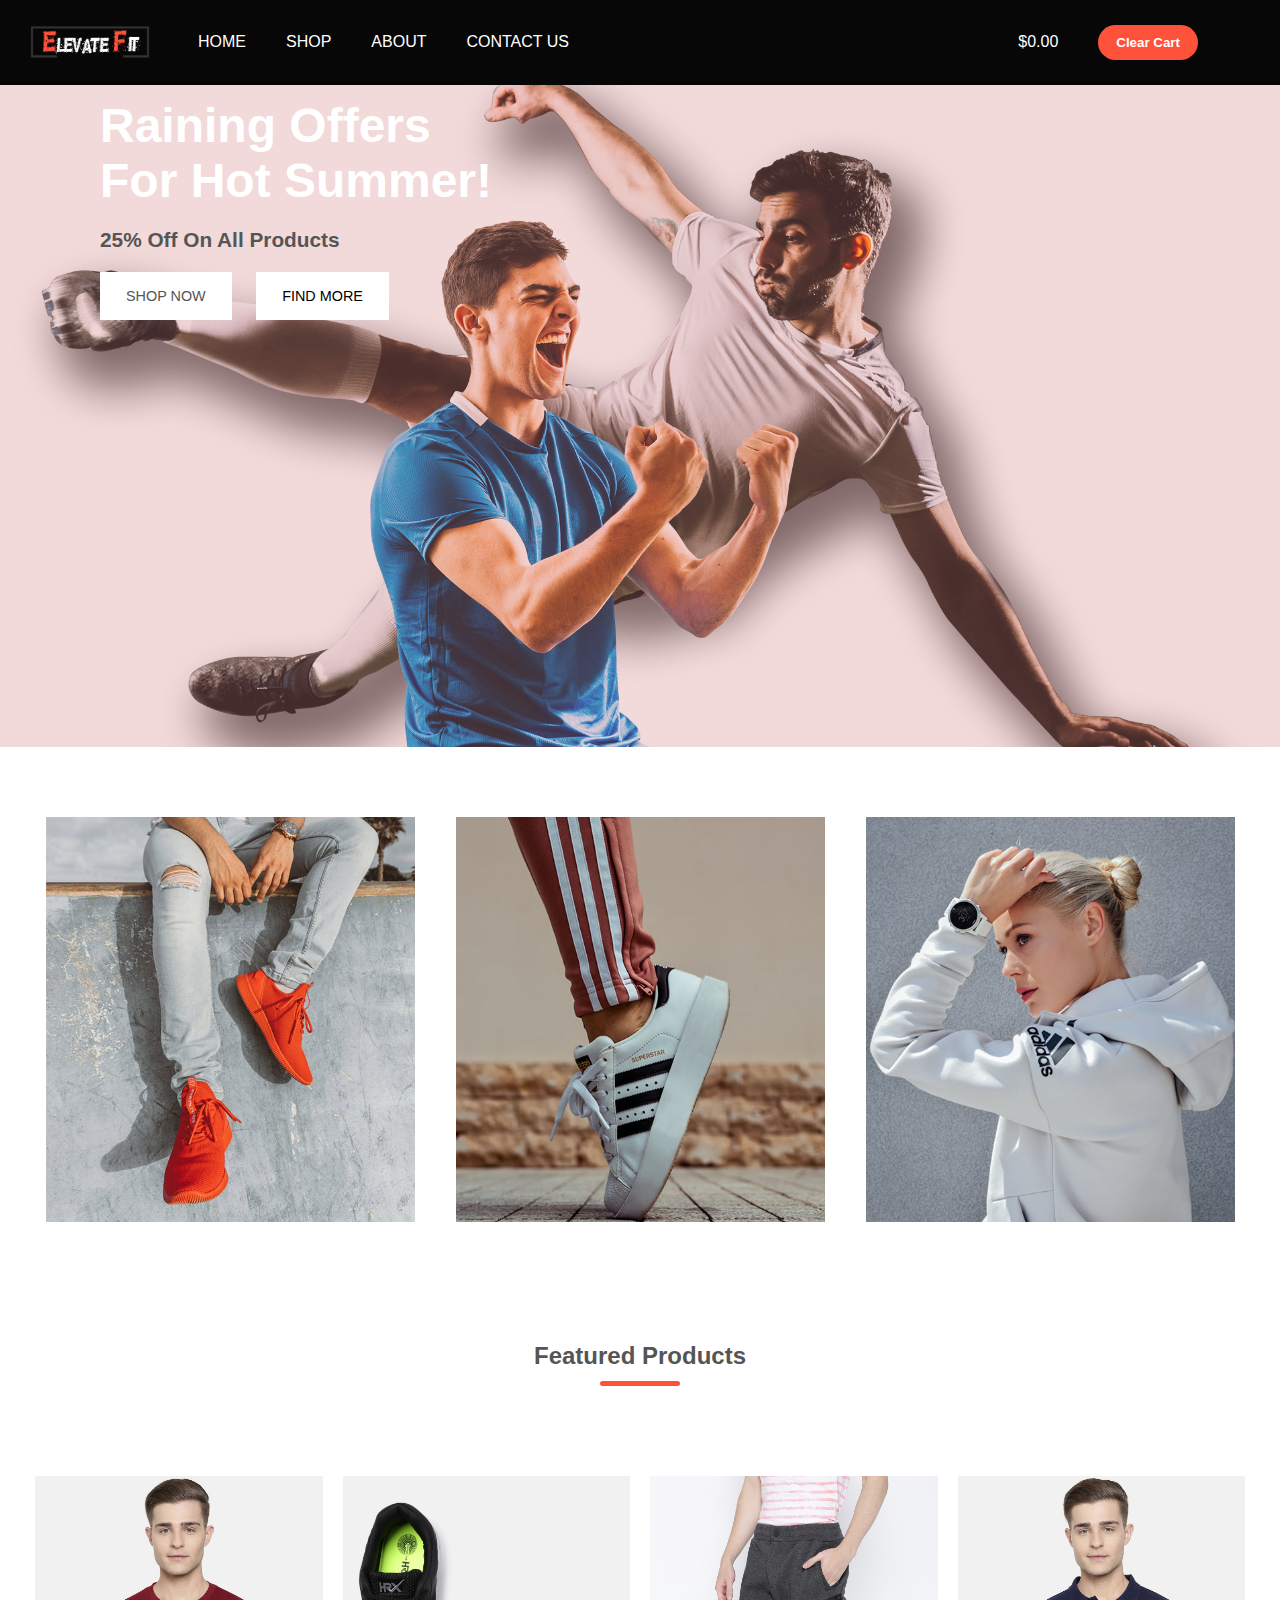
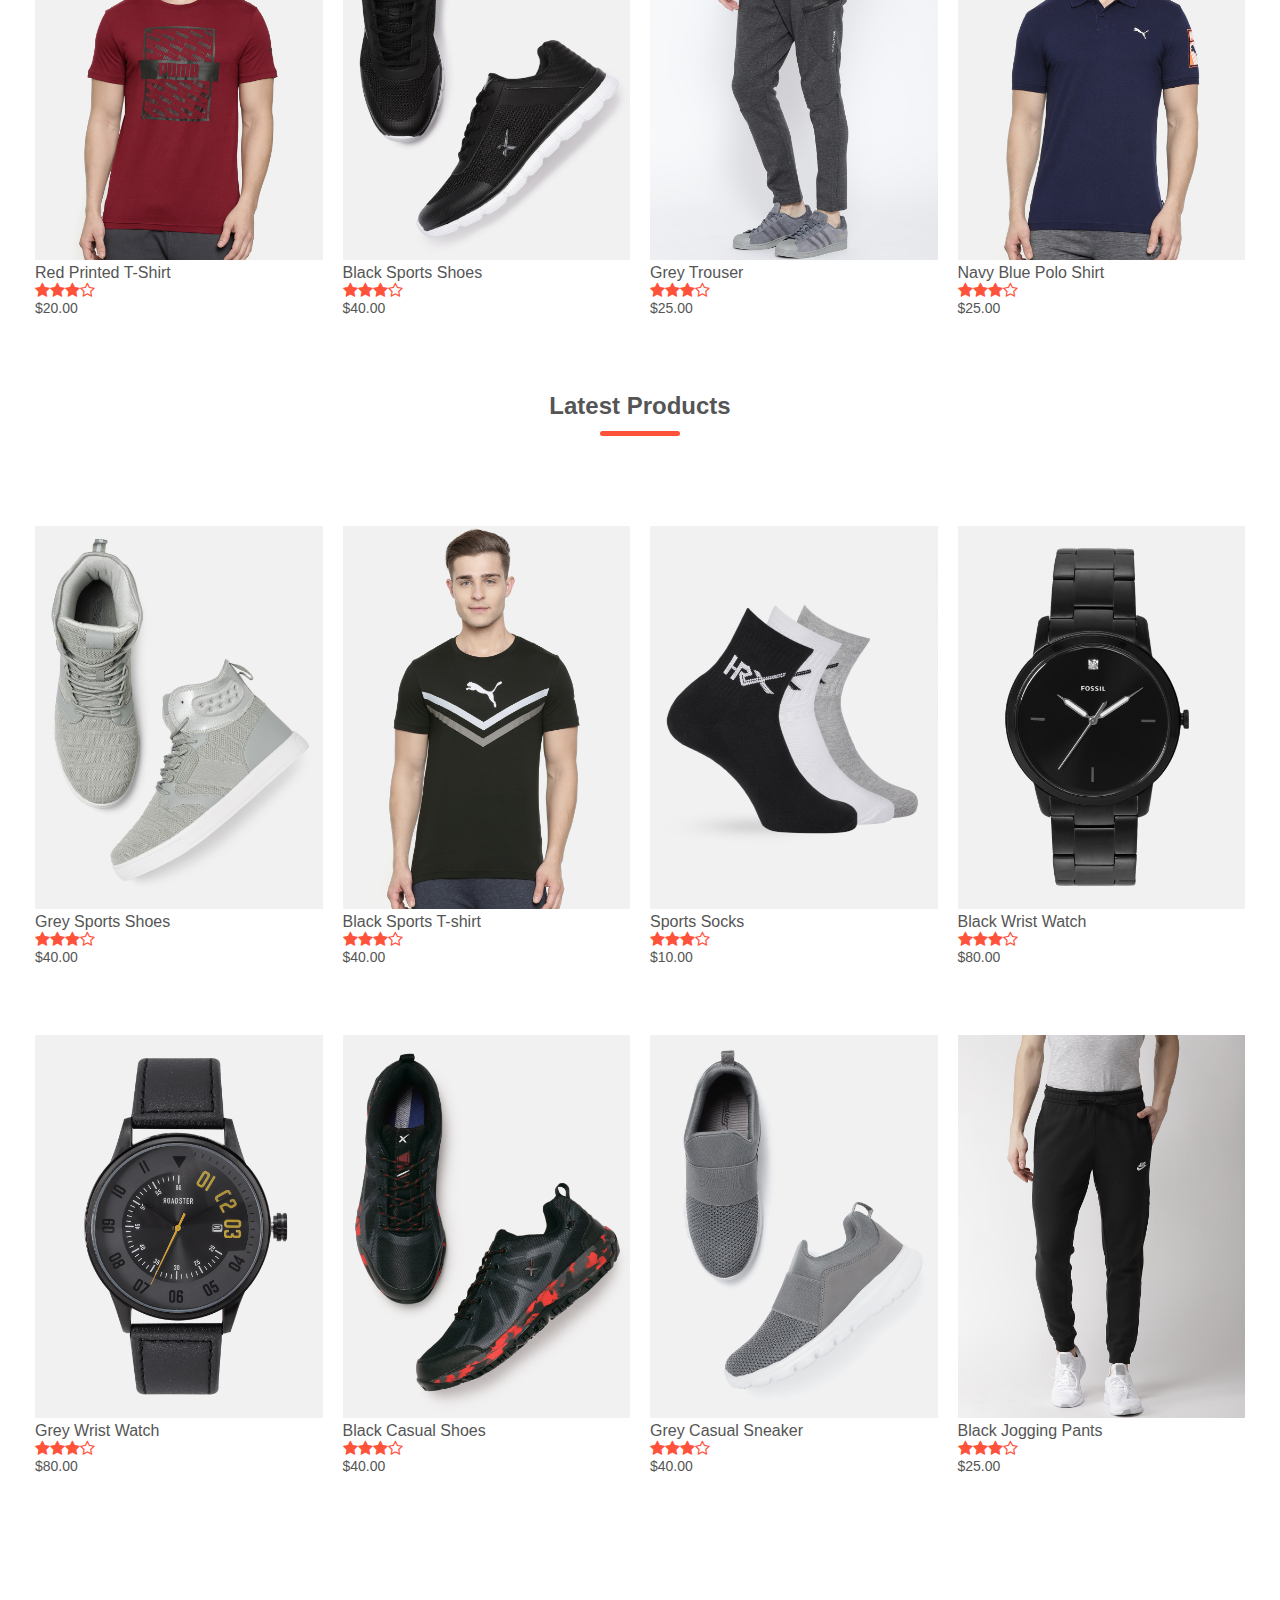
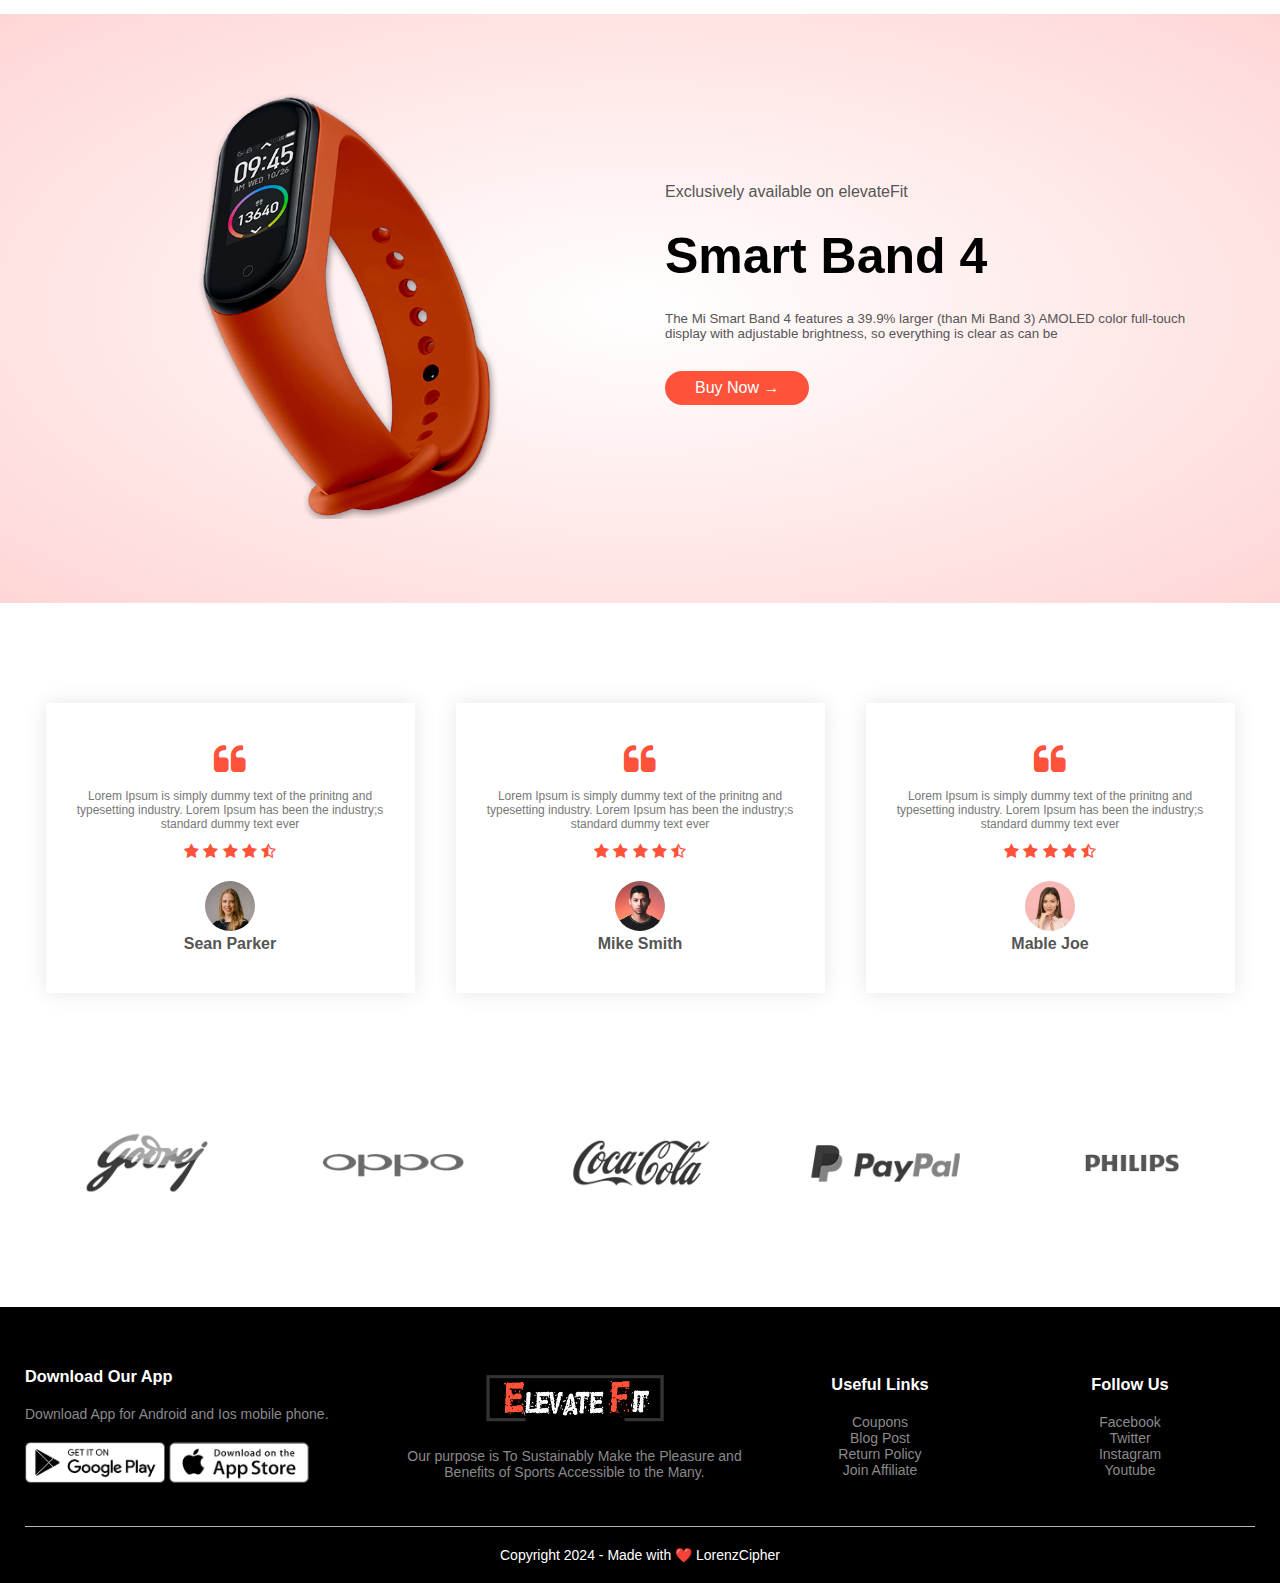
==== commit ff9f3c32: "ELF-8 form validation and checkout" ====
--- a/index.html
+++ b/index.html
@@ -61,6 +61,26 @@
 
             <i class="fa fa-bars"></i>
         </nav>
+        <div class="content">
+
+            <h2 class="heading">
+                Raining Offers For Hot Summer!
+            </h2>
+
+            <h4>
+                25% Off On All Products
+            </h4>
+
+            <button class="shopNow">
+                <a href="Products.html">
+                    shop now
+                </a>
+            </button>
+            <button class="findMore">
+                find more
+            </button>
+
+        </div>
 
     </header>
     <!--- end header --->
